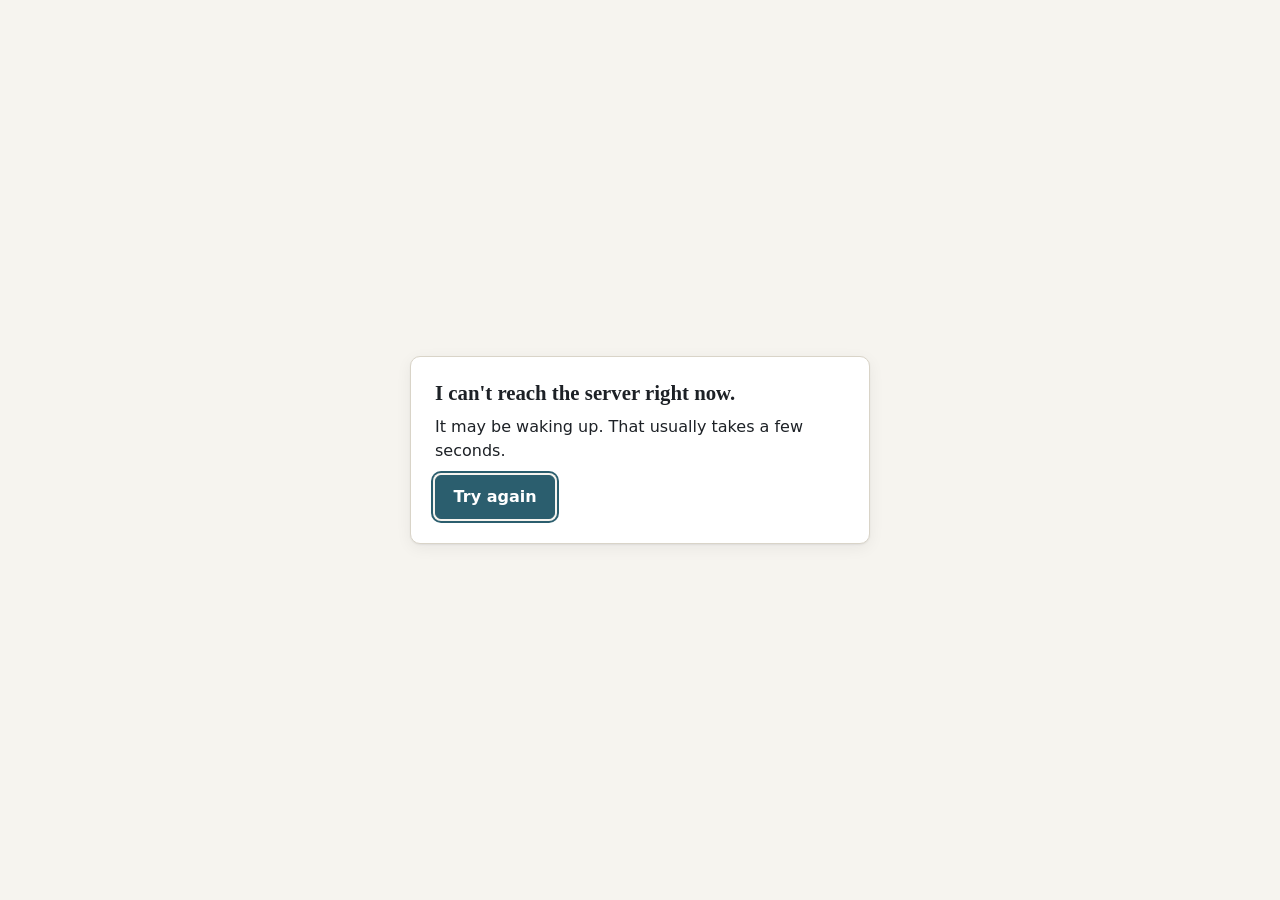
==== public/index.html @ 55a9aaba "Answer course-info questions from a private Canvas index Syllabus policies, AI use, O'Reilly access," ====
<!doctype html>
<html lang="en">
<head>
  <meta charset="utf-8">
  <meta name="viewport" content="width=device-width, initial-scale=1, viewport-fit=cover">
  <title>Faculty Twin</title>
  <meta name="description" content="An AI version of Prof. Collier that teaches from his own slides.">
  <meta name="color-scheme" content="light dark">
  <link rel="stylesheet" href="styles.css">
  <script type="module" src="app.js"></script>
</head>
<body>
  <a class="skip-link" href="#main">Skip to content</a>

  <!-- Boot: shown until the first API call settles -->
  <main id="screen-boot" class="screen screen-center" aria-live="polite">
    <p class="muted">Loading...</p>
  </main>

  <!-- Unreachable at boot -->
  <main id="screen-offline" class="screen screen-center" hidden>
    <div class="card narrow">
      <h1 class="title-sm">I can't reach the server right now.</h1>
      <p>It may be waking up. That usually takes a few seconds.</p>
      <button type="button" class="btn btn-primary" data-action="boot-retry">Try again</button>
    </div>
  </main>

  <!-- Passcode -->
  <main id="screen-login" class="screen screen-center" hidden>
    <form id="login-form" class="card narrow" novalidate>
      <p class="eyebrow">Faculty Twin</p>
      <h1 class="title">Ask me about the course</h1>
      <p class="lede">An AI version of Prof. Collier that teaches from his own slides</p>
      <p id="login-note" class="note" hidden></p>
      <label for="passcode" class="field-label">Enter the course passcode</label>
      <p class="hint" id="passcode-hint">This is for students in my courses. Use the passcode I shared in class.</p>
      <div class="row">
        <input id="passcode" name="passcode" type="password" autocomplete="current-password"
               aria-describedby="passcode-hint login-error" required>
        <button type="submit" class="btn btn-primary">Enter</button>
      </div>
      <p id="login-error" class="error-text" role="alert"></p>
    </form>
  </main>

  <!-- Main app -->
  <div id="screen-app" class="screen app" data-view="idle" hidden>

    <!-- Idle -->
    <main id="main" class="idle" tabindex="-1">
      <div class="idle-inner">
        <p class="eyebrow">Faculty Twin</p>
        <h1 class="title">Ask me about the course</h1>
        <p class="lede">An AI version of Prof. Collier that teaches from his own slides</p>

        <fieldset class="course-filter" id="idle-course">
          <legend class="visually-hidden">Which course</legend>
          <label><input type="radio" name="course" value="" checked><span>All courses</span></label>
          <label><input type="radio" name="course" value="70445"><span>70-445<span class="cf-title"> AI for Business Leaders</span></span></label>
          <label><input type="radio" name="course" value="45884"><span>45-884<span class="cf-title"> AI Methods</span></span></label>
        </fieldset>

        <form id="idle-form" class="ask-form" novalidate>
          <label for="idle-q" class="visually-hidden">Your question</label>
          <textarea id="idle-q" rows="2" maxlength="300" placeholder="Ask about anything we covered in class"
                    aria-describedby="idle-count idle-privacy"></textarea>
          <div class="ask-row">
            <span id="idle-count" class="count" aria-live="polite">0 / 300</span>
            <button type="submit" class="btn btn-primary">Ask</button>
          </div>
        </form>
        <p class="hint" id="idle-privacy">Please leave out names, yours or anyone else's. I keep questions, without names, to improve the twin.</p>

        <div class="chips-block">
          <p class="chips-label" id="idle-chips-label">Or start with one of these</p>
          <ul class="chips" id="idle-chips" aria-labelledby="idle-chips-label"></ul>
        </div>

        <p class="ai-label" id="idle-voice-label">
          <svg aria-hidden="true" viewBox="0 0 24 24" width="16" height="16"><path fill="currentColor" d="M12 15a3 3 0 0 0 3-3V6a3 3 0 1 0-6 0v6a3 3 0 0 0 3 3Zm5-3a5 5 0 0 1-10 0H5a7 7 0 0 0 6 6.93V21h2v-2.07A7 7 0 0 0 19 12h-2Z"/></svg>
          <!-- Filled in from /api/voice so it names the voice that actually speaks (clone, stock, or none). -->
          <span id="idle-voice-text">The voice is AI-generated. It only explains what is on my slides and what I said in class.</span>
        </p>
      </div>
    </main>

    <!-- Presenting: stage -->
    <main class="stage" id="stage" tabindex="-1" hidden>
      <div class="stage-inner">
        <h1 class="visually-hidden">Walkthrough of your answer</h1>

        <!-- Messages that replace the slide area (loading, errors, not covered) -->
        <div id="stage-message" class="stage-message" hidden>
          <div class="stage-message-body">
            <div id="stage-spinner" class="spinner" aria-hidden="true" hidden></div>
            <p id="stage-message-label" class="eyebrow stage-label" hidden></p>
            <h2 id="stage-message-title" class="title-sm"></h2>
            <p id="stage-message-text"></p>
            <div id="stage-message-actions" class="stage-actions"></div>
            <ul id="stage-message-chips" class="chips"></ul>
          </div>
        </div>

        <div id="player" class="player" hidden>
          <div class="media" id="media">
          <figure class="slide-frame">
            <img id="slide-img" alt="">
            <video id="clip-video" playsinline controls preload="none" hidden></video>
            <figcaption class="visually-hidden" id="slide-alt"></figcaption>
          </figure>
          <div id="code-panel" class="code-panel" hidden>
            <div class="code-head"><span>Code from class</span><span id="code-marked" class="muted small"></span></div>
            <pre class="code" tabindex="0" aria-label="Code for this slide"><code id="code-body"></code></pre>
          </div>
          </div>

          <div class="clip-row">
            <button type="button" id="clip-btn" class="btn btn-ghost" hidden>
              <svg aria-hidden="true" viewBox="0 0 24 24" width="18" height="18"><path fill="currentColor" d="M4 5h11a2 2 0 0 1 2 2v2.5l4-2.5v10l-4-2.5V17a2 2 0 0 1-2 2H4a2 2 0 0 1-2-2V7a2 2 0 0 1 2-2Z"/></svg>
              Watch me explain this in class
            </button>
            <button type="button" id="clip-back" class="btn btn-ghost" hidden>Back to the slide</button>
            <span id="clip-note" class="muted small" hidden></span>
          </div>

          <p id="caption" class="caption" aria-live="polite"></p>

          <div class="controls" role="group" aria-label="Playback">
            <button type="button" id="btn-prev" class="icon-btn" aria-label="Previous slide">
              <svg aria-hidden="true" viewBox="0 0 24 24"><path fill="currentColor" d="M6 6h2v12H6zM9.5 12 18 18V6z"/></svg>
            </button>
            <button type="button" id="btn-play" class="icon-btn icon-btn-primary" aria-label="Pause">
              <svg aria-hidden="true" viewBox="0 0 24 24" class="i-pause"><path fill="currentColor" d="M7 5h4v14H7zM13 5h4v14h-4z"/></svg>
              <svg aria-hidden="true" viewBox="0 0 24 24" class="i-play"><path fill="currentColor" d="M8 5v14l11-7z"/></svg>
            </button>
            <button type="button" id="btn-next" class="icon-btn" aria-label="Next slide">
              <svg aria-hidden="true" viewBox="0 0 24 24"><path fill="currentColor" d="M16 6h2v12h-2zM6 18l8.5-6L6 6z"/></svg>
            </button>
            <ol id="dots" class="dots" aria-label="Slides in this answer"></ol>
            <button type="button" id="btn-mute" class="icon-btn" aria-label="Mute" aria-pressed="false">
              <svg aria-hidden="true" viewBox="0 0 24 24" class="i-sound"><path fill="currentColor" d="M3 9v6h4l5 5V4L7 9H3Zm13.5 3A4.5 4.5 0 0 0 14 8v8a4.5 4.5 0 0 0 2.5-4Zm-2.5-9v2.06a7 7 0 0 1 0 13.88V21a9 9 0 0 0 0-18Z"/></svg>
              <svg aria-hidden="true" viewBox="0 0 24 24" class="i-muted"><path fill="currentColor" d="M3 9v6h4l5 5V4L7 9H3Zm18.7 0-1.4-1.4L18 9.9l-2.3-2.3-1.4 1.4 2.3 2.3-2.3 2.3 1.4 1.4 2.3-2.3 2.3 2.3 1.4-1.4-2.3-2.3Z"/></svg>
            </button>
          </div>
          <p id="audio-note" class="audio-note" hidden>
            Audio is off for this answer (the voice service is unavailable or hit today's limit). The captions still have everything I would say.
          </p>


          <section class="source-card" aria-labelledby="source-card-h">
            <h2 id="source-card-h" class="card-h">Where this is in the course</h2>
            <div class="source-card-body">
              <img id="source-thumb" class="thumb" alt="">
              <dl class="source-meta">
                <div><dt>Course</dt><dd id="src-course"></dd></div>
                <div><dt>Session</dt><dd id="src-session"></dd></div>
                <div><dt>Date</dt><dd id="src-date"></dd></div>
                <div><dt>Slide</dt><dd id="src-slide"></dd></div>
              </dl>
            </div>
          </section>
        </div>
      </div>
    </main>

    <!-- Presenting: chat dock -->
    <aside class="dock" id="dock" aria-label="Questions" hidden>
      <div class="dock-head">
        <label for="dock-course" class="visually-hidden">Course</label>
        <select id="dock-course">
          <option value="">All courses</option>
          <option value="70445">70-445 AI for Business Leaders</option>
          <option value="45884">45-884 AI Methods</option>
        </select>
        <button type="button" id="dock-toggle" class="btn btn-ghost dock-toggle" aria-expanded="false" aria-controls="dock-log">Sources</button>
      </div>
      <div class="dock-log" id="dock-log" tabindex="-1">
        <ol class="log" id="log" aria-live="polite"></ol>
      </div>
      <div class="followups" id="followups" hidden>
        <p class="chips-label" id="followups-label">Keep going</p>
        <ul class="chips" id="followup-chips" aria-labelledby="followups-label"></ul>
      </div>
      <form id="dock-form" class="dock-form" novalidate>
        <label for="dock-q" class="visually-hidden">Ask another question</label>
        <input id="dock-q" type="text" maxlength="300" placeholder="Ask another question" autocomplete="off"
               aria-describedby="dock-privacy">
        <button type="submit" class="btn btn-primary">Ask</button>
        <span id="dock-privacy" class="visually-hidden">Please leave out names, yours or anyone else's.</span>
      </form>
      <p class="ai-label ai-label-dock" id="voice-label" aria-live="polite">AI voice.</p>
    </aside>
  </div>

  <dialog id="slide-dialog" class="slide-dialog" aria-labelledby="slide-dialog-h">
    <form method="dialog" class="dialog-head">
      <h2 id="slide-dialog-h" class="title-sm"></h2>
      <button class="icon-btn" aria-label="Close">
        <svg aria-hidden="true" viewBox="0 0 24 24"><path fill="currentColor" d="M18.3 5.7 12 12l6.3 6.3-1.4 1.4L10.6 13.4 4.3 19.7l-1.4-1.4L9.2 12 2.9 5.7l1.4-1.4 6.3 6.3 6.3-6.3z"/></svg>
      </button>
    </form>
    <img id="slide-dialog-img" alt="">
  </dialog>
  <dialog id="contact-dialog" class="slide-dialog contact-dialog" aria-labelledby="contact-dialog-h">
    <form method="dialog" class="dialog-head">
      <h2 id="contact-dialog-h" class="title-sm"></h2>
      <button class="icon-btn" aria-label="Close">
        <svg aria-hidden="true" viewBox="0 0 24 24"><path fill="currentColor" d="M18.3 5.7 12 12l6.3 6.3-1.4 1.4L10.6 13.4 4.3 19.7l-1.4-1.4L9.2 12 2.9 5.7l1.4-1.4 6.3 6.3 6.3-6.3z"/></svg>
      </button>
    </form>
    <div id="contact-dialog-body" class="contact-body"></div>
  </dialog>
</body>
</html>
---- public/styles.css ----
/* Faculty Twin: shared styles for the student page and the settings page.
   Colors are tokens on :root with a dark-mode override. No framework. */

:root {
  --bg: #f6f4ef;
  --surface: #ffffff;
  --surface-2: #eeebe3;
  --ink: #1d2126;
  --ink-2: #464c55;
  --ink-3: #5f656e;
  --line: #d9d4c8;
  --line-strong: #b9b2a3;
  --accent: #2b5e6e;
  --accent-hover: #234e5c;
  --accent-ink: #ffffff;
  --accent-soft: #e0ebee;
  --mark: #fdf1bf;
  --mark-edge: #c9a227;
  --danger: #9a2f2f;
  --danger-soft: #f7e4e1;
  --ok: #2f6b3e;
  --ok-soft: #e1f0e4;
  --warn: #85620f;
  --warn-soft: #f8eed2;
  --slide-bg: #ffffff;
  --code-bg: #f9f8f4;
  --shadow: 0 1px 2px rgba(20, 24, 28, .06), 0 4px 16px rgba(20, 24, 28, .06);
  --focus: 0 0 0 2px var(--bg), 0 0 0 4px var(--accent);

  --font-serif: "Iowan Old Style", "Palatino Linotype", Palatino, "Book Antiqua", Georgia, serif;
  --font-sans: system-ui, -apple-system, "Segoe UI", Roboto, "Helvetica Neue", Arial, sans-serif;
  --font-mono: ui-monospace, "SF Mono", Menlo, Consolas, "Liberation Mono", monospace;

  --radius: 10px;
  --radius-sm: 6px;
  --tap: 44px;
  --gutter: 16px;
  color-scheme: light;
}

@media (prefers-color-scheme: dark) {
  :root:not([data-theme="light"]) {
    --bg: #14171b;
    --surface: #1c2025;
    --surface-2: #252a31;
    --ink: #e9e7e2;
    --ink-2: #bdc1c7;
    --ink-3: #a0a6ae;
    --line: #333a42;
    --line-strong: #4a525c;
    --accent: #84b8c8;
    --accent-hover: #9ccbd9;
    --accent-ink: #0d1316;
    --accent-soft: #213840;
    --mark: #3f3818;
    --mark-edge: #d2ad3a;
    --danger: #f0a39a;
    --danger-soft: #3a2220;
    --ok: #9fd3a9;
    --ok-soft: #1f3324;
    --warn: #e8c56b;
    --warn-soft: #3a3120;
    --slide-bg: #f4f2ee;
    --code-bg: #171a1f;
    --shadow: 0 1px 2px rgba(0, 0, 0, .3), 0 4px 16px rgba(0, 0, 0, .25);
    color-scheme: dark;
  }
}
:root[data-theme="dark"] {
  --bg: #14171b; --surface: #1c2025; --surface-2: #252a31; --ink: #e9e7e2; --ink-2: #bdc1c7; --ink-3: #a0a6ae;
  --line: #333a42; --line-strong: #4a525c; --accent: #84b8c8; --accent-hover: #9ccbd9; --accent-ink: #0d1316;
  --accent-soft: #213840; --mark: #3f3818; --mark-edge: #d2ad3a; --danger: #f0a39a; --danger-soft: #3a2220;
  --ok: #9fd3a9; --ok-soft: #1f3324; --warn: #e8c56b; --warn-soft: #3a3120; --slide-bg: #f4f2ee; --code-bg: #171a1f;
  color-scheme: dark;
}

/* ---------- base ---------- */
*, *::before, *::after { box-sizing: border-box; }
html { -webkit-text-size-adjust: 100%; }
body {
  margin: 0;
  background: var(--bg);
  color: var(--ink);
  font: 16px/1.5 var(--font-sans);
  min-height: 100vh;
  min-height: 100dvh;
}
[hidden] { display: none !important; }
img, video { max-width: 100%; display: block; }
h1, h2, h3 { font-family: var(--font-serif); font-weight: 600; line-height: 1.2; margin: 0 0 .4em; text-wrap: balance; }
p { margin: 0 0 .75em; }
a { color: var(--accent); }
button, input, select, textarea { font: inherit; color: inherit; }
:focus-visible { outline: 2px solid var(--accent); outline-offset: 2px; }

.visually-hidden {
  position: absolute !important; width: 1px; height: 1px; padding: 0; margin: -1px;
  overflow: hidden; clip: rect(0 0 0 0); white-space: nowrap; border: 0;
}
.skip-link { position: absolute; left: -9999px; top: 8px; background: var(--surface); padding: 8px 12px; z-index: 50; border-radius: var(--radius-sm); }
.skip-link:focus { left: 8px; }
.muted { color: var(--ink-3); }
.small { font-size: .875rem; }
.eyebrow { font-size: .8rem; letter-spacing: .08em; text-transform: uppercase; color: var(--ink-3); margin-bottom: .5rem; }
.title { font-size: clamp(1.8rem, 4vw, 2.5rem); }
.title-sm { font-size: 1.3rem; }
.lede { font-size: 1.1rem; color: var(--ink-2); }
.hint { color: var(--ink-3); font-size: .9rem; margin: .1rem 0 .5rem; }
.note { background: var(--warn-soft); color: var(--ink); border-left: 3px solid var(--warn); padding: .5rem .75rem; border-radius: var(--radius-sm); }
.error-text { color: var(--danger); min-height: 1.5em; margin: .5rem 0 0; font-size: .95rem; }
.field-label { display: block; font-weight: 600; margin-top: .75rem; }

/* ---------- controls ---------- */
.btn {
  display: inline-flex; align-items: center; justify-content: center; gap: .45rem;
  min-height: var(--tap); padding: 0 1.1rem; border-radius: var(--radius-sm);
  border: 1px solid var(--line-strong); background: var(--surface); color: var(--ink);
  cursor: pointer; font-weight: 600; white-space: nowrap; text-decoration: none;
}
.btn:hover { background: var(--surface-2); }
.btn:focus-visible { outline: none; box-shadow: var(--focus); }
.btn-primary { background: var(--accent); border-color: var(--accent); color: var(--accent-ink); }
.btn-primary:hover { background: var(--accent-hover); border-color: var(--accent-hover); }
.btn-ghost { background: transparent; border-color: transparent; color: var(--accent); padding: 0 .75rem; }
.btn-ghost:hover { background: var(--accent-soft); }
.btn-small { min-height: var(--tap); padding: 0 .75rem; font-size: .9rem; }
.btn[disabled], .icon-btn[disabled] { opacity: .45; cursor: not-allowed; }

input[type="text"], input[type="password"], input[type="search"], input[type="number"], input[type="date"], textarea, select {
  min-height: var(--tap); padding: .5rem .75rem; border-radius: var(--radius-sm);
  border: 1px solid var(--line-strong); background: var(--surface); width: 100%;
}
textarea { resize: vertical; line-height: 1.45; }
/* Safari ignores min-height on a native select (it drew the dock's course picker 23 px tall),
   so draw our own: no native chrome, a chevron, and room for it on the right. */
select {
  -webkit-appearance: none; appearance: none; padding-right: 2.25rem; cursor: pointer;
  background-image: url("data:image/svg+xml,%3Csvg xmlns='http://www.w3.org/2000/svg' width='12' height='8' viewBox='0 0 12 8'%3E%3Cpath d='M1 1.5l5 5 5-5' fill='none' stroke='%23888' stroke-width='1.6' stroke-linecap='round' stroke-linejoin='round'/%3E%3C/svg%3E");
  background-repeat: no-repeat; background-position: right .8rem center; background-size: 12px 8px;
}
input:focus-visible, textarea:focus-visible, select:focus-visible { outline: none; border-color: var(--accent); box-shadow: var(--focus); }

.row { display: flex; gap: .5rem; align-items: stretch; }
.row > input { flex: 1; min-width: 0; }

.icon-btn {
  width: var(--tap); height: var(--tap); flex: none; display: inline-grid; place-items: center;
  border-radius: 50%; border: 1px solid var(--line); background: var(--surface); color: var(--ink); cursor: pointer; padding: 0;
}
.icon-btn svg { width: 22px; height: 22px; }
.icon-btn:hover { background: var(--surface-2); }
.icon-btn:focus-visible { outline: none; box-shadow: var(--focus); }
.icon-btn-primary { background: var(--accent); border-color: var(--accent); color: var(--accent-ink); width: 52px; height: 52px; }
.icon-btn-primary:hover { background: var(--accent-hover); }

.card { background: var(--surface); border: 1px solid var(--line); border-radius: var(--radius); padding: 1.5rem; box-shadow: var(--shadow); }
.narrow { width: min(460px, 100%); }

/* ---------- screens ---------- */
.screen-center { min-height: 100vh; min-height: 100dvh; display: grid; place-items: center; padding: var(--gutter); }

/* chips */
.chips { list-style: none; margin: 0; padding: 0; display: flex; flex-wrap: wrap; gap: .5rem; }
.chip {
  min-height: var(--tap); padding: .45rem .9rem; border-radius: 999px; border: 1px solid var(--line-strong);
  background: var(--surface); color: var(--ink); cursor: pointer; text-align: left; line-height: 1.3; font-size: .95rem;
}
.chip:hover { border-color: var(--accent); background: var(--accent-soft); }
.chip:focus-visible { outline: none; box-shadow: var(--focus); }
.chip .chip-course { color: var(--ink-3); font-size: .8rem; margin-left: .35rem; white-space: nowrap; }
.chips-label { font-size: .85rem; color: var(--ink-3); margin: 0 0 .5rem; }

/* ---------- app shell ---------- */
.app { min-height: 100vh; min-height: 100dvh; }
.app[data-view="idle"] .stage, .app[data-view="idle"] .dock { display: none; }
.app[data-view="presenting"] .idle { display: none; }

/* idle */
.idle { min-height: 100vh; min-height: 100dvh; display: grid; place-items: center; padding: 2rem var(--gutter); outline: none; }
.idle-inner { width: min(720px, 100%); text-align: center; }
.idle-inner .lede { margin-bottom: 1.5rem; }
.course-filter { border: 0; padding: 0; margin: 0 0 1rem; display: flex; flex-wrap: wrap; justify-content: center; gap: .4rem; }
.course-filter label { position: relative; }
.course-filter input { position: absolute; opacity: 0; inset: 0; margin: 0; cursor: pointer; }
.course-filter label > span {
  display: inline-flex; align-items: center; gap: .3em; min-height: var(--tap); padding: 0 1rem; border-radius: 999px;
  border: 1px solid var(--line-strong); background: var(--surface); font-size: .92rem; cursor: pointer;
}
.course-filter input:checked + span { background: var(--accent); border-color: var(--accent); color: var(--accent-ink); }
.course-filter input:focus-visible + span { box-shadow: var(--focus); }
.ask-form {
  view-transition-name: ask-box;
  background: var(--surface); border: 1px solid var(--line-strong); border-radius: var(--radius); padding: .5rem; box-shadow: var(--shadow);
  text-align: left;
}
.ask-form:focus-within { border-color: var(--accent); box-shadow: var(--focus); }
.ask-form textarea { border: 0; box-shadow: none !important; font-size: 1.1rem; min-height: 3.2rem; background: transparent; }
.ask-row { display: flex; align-items: center; justify-content: space-between; gap: .5rem; padding: 0 .25rem .1rem .5rem; }
.count { font-size: .8rem; color: var(--ink-3); }
.chips-block { margin-top: 1.5rem; }
.chips-block .chips { justify-content: center; }
.ai-label { display: inline-flex; gap: .4rem; align-items: flex-start; margin-top: 2rem; font-size: .85rem; color: var(--ink-3); text-align: left; max-width: 34rem; }
.ai-label svg { flex: none; margin-top: .15rem; }

/* presenting: chat docks right, about 30% */
.app[data-view="presenting"] {
  display: grid;
  grid-template-columns: minmax(0, 1fr) clamp(300px, 30%, 440px);
  height: 100vh; height: 100dvh;
}
.stage { overflow-y: auto; min-width: 0; }
.stage-inner { max-width: 1180px; margin: 0 auto; padding: 1.25rem clamp(1rem, 2.5vw, 2rem) 2rem; }

.stage-message { min-height: 60vh; display: grid; place-items: center; text-align: center; }
.stage-message-body { max-width: 34rem; }
.stage-actions { display: flex; gap: .5rem; justify-content: center; flex-wrap: wrap; margin: .5rem 0 1rem; }
.stage-message .chips { justify-content: center; }
.spinner {
  width: 36px; height: 36px; margin: 0 auto 1rem; border-radius: 50%;
  border: 3px solid var(--line); border-top-color: var(--accent); animation: spin 1s linear infinite;
}
@keyframes spin { to { transform: rotate(360deg); } }

.media { display: grid; gap: 1rem; }
.media.has-code .slide-frame { width: min(100%, calc(44vh * 16 / 9)); justify-self: center; }
.slide-frame {
  margin: 0; background: var(--slide-bg); border: 1px solid var(--line); border-radius: var(--radius);
  overflow: hidden; aspect-ratio: 16 / 9; display: grid; place-items: center; box-shadow: var(--shadow);
}
.slide-frame img, .slide-frame video { width: 100%; height: 100%; object-fit: contain; }
.slide-frame video { background: #000; }
/* While the next slide loads, show the empty frame rather than the previous slide under the new caption. */
.slide-frame img.is-loading { visibility: hidden; }
.media:not(.has-code) .slide-frame { width: min(100%, calc(64vh * 16 / 9)); justify-self: center; }

.code-panel { background: var(--code-bg); border: 1px solid var(--line); border-radius: var(--radius); min-width: 0; overflow: hidden; }
.code-head { display: flex; justify-content: space-between; gap: .5rem; padding: .5rem .75rem; border-bottom: 1px solid var(--line); font-size: .85rem; font-weight: 600; }
.code { margin: 0; padding: .5rem 0; overflow: auto; max-height: 32vh; font: .82rem/1.55 var(--font-mono); tab-size: 4; }
.code:focus-visible { outline: 2px solid var(--accent); outline-offset: -2px; }
.code code { display: block; min-width: max-content; }
.code .ln { display: block; padding: 0 .9rem 0 0; white-space: pre; border-left: 3px solid transparent; }
.code .ln::before { content: attr(data-n); display: inline-block; width: 2.6em; padding-right: .8em; text-align: right; color: var(--ink-3); user-select: none; }
.code .ln.marked { background: var(--mark); border-left-color: var(--mark-edge); }

.clip-row { display: flex; align-items: center; flex-wrap: wrap; gap: .5rem; margin-top: .5rem; min-height: 0; }
.clip-row:has(> :not([hidden])) { min-height: var(--tap); }

.caption {
  margin: .75rem 0 0; padding: .75rem 1rem; background: var(--surface); border: 1px solid var(--line);
  border-left: 4px solid var(--accent); border-radius: var(--radius-sm);
  font-size: 1.08rem; line-height: 1.5; min-height: 3.5em;
}

.controls { display: flex; align-items: center; gap: .5rem; margin-top: .75rem; flex-wrap: wrap; }
.icon-btn .i-play, .icon-btn .i-muted { display: none; }
.player.is-paused #btn-play .i-pause { display: none; }
.player.is-paused #btn-play .i-play { display: block; }
#btn-mute[aria-pressed="true"] .i-sound { display: none; }
#btn-mute[aria-pressed="true"] .i-muted { display: block; }
.dots { list-style: none; margin: 0; padding: 0; display: flex; flex: 1; flex-wrap: wrap; justify-content: center; min-width: 0; }
.dots button {
  width: var(--tap); height: var(--tap); border: 0; background: transparent; cursor: pointer; display: grid; place-items: center; padding: 0; border-radius: 50%;
}
.dots button::before { content: ""; width: 10px; height: 10px; border-radius: 50%; background: var(--line-strong); transition: transform .15s, background .15s; }
.dots button.done::before { background: color-mix(in srgb, var(--accent) 55%, var(--line-strong)); }
.dots button[aria-current="step"]::before { background: var(--accent); transform: scale(1.4); }
.dots button:focus-visible { outline: none; box-shadow: var(--focus); }
.audio-note { margin: .5rem 0 0; font-size: .85rem; color: var(--ink-2); background: var(--warn-soft); padding: .4rem .7rem; border-radius: var(--radius-sm); }

.source-card { margin-top: 1rem; border: 1px solid var(--line); border-radius: var(--radius); background: var(--surface); padding: .9rem 1rem; }
.card-h { font-size: .8rem; font-family: var(--font-sans); letter-spacing: .06em; text-transform: uppercase; color: var(--ink-3); margin-bottom: .6rem; }
.source-card-body { display: flex; gap: 1rem; align-items: flex-start; }
.thumb { width: 128px; aspect-ratio: 16 / 9; object-fit: contain; background: var(--slide-bg); border: 1px solid var(--line); border-radius: 4px; flex: none; }
.source-meta { margin: 0; display: grid; grid-template-columns: repeat(auto-fit, minmax(150px, 1fr)); gap: .4rem 1.25rem; flex: 1; min-width: 0; }
.source-meta dt { font-size: .75rem; color: var(--ink-3); text-transform: uppercase; letter-spacing: .05em; }
.source-meta dd { margin: 0; font-weight: 500; }

/* dock */
.dock { border-left: 1px solid var(--line); background: var(--surface); display: flex; flex-direction: column; min-height: 0; view-transition-name: dock; }
.dock-head { display: flex; gap: .5rem; padding: .75rem; border-bottom: 1px solid var(--line); align-items: center; }
.dock-head select { flex: 1; }
.dock-toggle { display: none; }
.dock-log { flex: 1; overflow-y: auto; padding: .75rem; outline: none; }
.log { list-style: none; margin: 0; padding: 0; display: flex; flex-direction: column; gap: .75rem; }
.msg { max-width: 100%; }
.msg-user { align-self: flex-end; background: var(--accent-soft); padding: .55rem .8rem; border-radius: 12px 12px 2px 12px; max-width: 90%; }
.msg-twin { color: var(--ink); }
.msg-twin p { margin: 0 0 .5rem; }
.msg-error { color: var(--ink-2); font-size: .95rem; }
.sources-h { font: 600 .8rem var(--font-sans); letter-spacing: .05em; text-transform: uppercase; color: var(--ink-3); margin: .75rem 0 .4rem; }
.sources { list-style: none; margin: 0; padding: 0; display: flex; flex-direction: column; gap: .35rem; }
.source-btn {
  width: 100%; display: flex; gap: .6rem; align-items: center; text-align: left; padding: .35rem; min-height: var(--tap);
  border: 1px solid var(--line); border-radius: var(--radius-sm); background: var(--surface); cursor: pointer; font-size: .88rem;
}
.source-btn:hover { border-color: var(--accent); }
.source-btn:focus-visible { outline: none; box-shadow: var(--focus); }
.source-btn[aria-current="true"] { border-color: var(--accent); background: var(--accent-soft); }
.source-btn img { width: 64px; aspect-ratio: 16 / 9; object-fit: contain; background: var(--slide-bg); border-radius: 3px; flex: none; border: 1px solid var(--line); }
.source-btn .src-l1 { font-weight: 600; display: block; }
.source-btn .src-l2 { color: var(--ink-3); display: block; }
.followups { padding: .5rem .75rem; border-top: 1px solid var(--line); }
.followups .chip { font-size: .9rem; }
.dock-form { display: flex; gap: .5rem; padding: .75rem; border-top: 1px solid var(--line); view-transition-name: ask-box; }
.dock-form input { flex: 1; min-width: 0; }
.ai-label-dock { margin: 0; padding: 0 .75rem .6rem; font-size: .75rem; }

.slide-dialog { border: 1px solid var(--line); border-radius: var(--radius); background: var(--surface); color: var(--ink); padding: .75rem; width: min(960px, 94vw); }
.slide-dialog::backdrop { background: rgba(10, 12, 14, .55); }
.dialog-head { display: flex; justify-content: space-between; align-items: center; gap: .5rem; margin-bottom: .5rem; }
.slide-dialog img { width: 100%; background: var(--slide-bg); border-radius: var(--radius-sm); }
.contact-dialog { width: min(420px, 92vw); }
.contact-body p { margin: .25rem 0; overflow-wrap: anywhere; }
.contact-name { font-weight: 600; }
.contact-note { color: var(--ink-2, inherit); font-size: .9rem; margin-top: .75rem !important; }
#stage-message-text { white-space: pre-line; }

/* ---------- phone ---------- */
@media (max-width: 760px) {
  .app[data-view="presenting"] { display: block; height: auto; }
  .stage { overflow: visible; }
  /* --dock-h is measured in app.js, so the bottom bar never covers the end of the stage */
  .stage-inner { padding: .75rem .75rem calc(var(--dock-h, 8.5rem) + 1rem); }
  .media:not(.has-code) .slide-frame, .media.has-code .slide-frame { width: 100%; }
  .code { max-height: 28vh; font-size: .78rem; }
  .caption { font-size: 1rem; }
  /* spec: on a phone the source card sits directly under the slide, above the caption */
  .player { display: flex; flex-direction: column; }
  .player > .media { order: 0; }
  .player > .clip-row { order: 1; }
  .player > .source-card { order: 2; margin-top: .75rem; }
  .player > .caption { order: 3; }
  .player > .controls { order: 4; }
  .player > .audio-note { order: 5; }
  .source-card { padding: .7rem .8rem; }
  .card-h { margin-bottom: .45rem; }
  .source-card-body { gap: .75rem; }
  .source-card-body { flex-direction: row; }
  .thumb { width: 88px; }
  /* compact: the values read on their own, so the labels are kept for screen readers only */
  .source-meta { grid-template-columns: auto 1fr; gap: .15rem .9rem; font-size: .92rem; line-height: 1.35; }
  .source-meta > div:nth-child(-n+2) { grid-column: 1 / -1; }
  .source-meta dt { position: absolute; width: 1px; height: 1px; overflow: hidden; clip: rect(0 0 0 0); white-space: nowrap; }
  .source-meta > div:nth-child(1) dd { font-weight: 600; }
  /* prev, play, next, mute on one row; the progress dots get their own row */
  .controls { gap: .5rem; }
  .controls #btn-mute { margin-left: auto; }
  .dots { order: 10; flex-basis: 100%; }
  .course-filter .cf-title { display: none; }

  .dock {
    position: fixed; left: 0; right: 0; bottom: 0; z-index: 20; border-left: 0; border-top: 1px solid var(--line);
    box-shadow: 0 -4px 18px rgba(0, 0, 0, .12); max-height: 80dvh; padding-bottom: env(safe-area-inset-bottom);
  }
  .dock-head { padding: .5rem .75rem; }
  .dock-toggle { display: inline-flex; }
  .dock-log { display: none; }
  .dock.expanded .dock-log { display: block; max-height: 55dvh; }
  .followups { max-height: 30dvh; overflow-y: auto; }
  .dock-form { padding: .5rem .75rem; }
  .ai-label-dock { display: none; }
  .stage-message { min-height: 50vh; }
}

@media (prefers-reduced-motion: reduce) {
  *, *::before, *::after { animation-duration: .01ms !important; transition-duration: .01ms !important; }
  ::view-transition-group(*) { animation: none !important; }
}

/* ---------- settings page ---------- */
.admin { max-width: 1040px; margin: 0 auto; padding: 1.5rem var(--gutter) 4rem; }
.admin-head { display: flex; justify-content: space-between; align-items: baseline; gap: 1rem; flex-wrap: wrap; margin-bottom: 1rem; }
.admin-nav { position: sticky; top: 0; z-index: 5; background: var(--bg); border-bottom: 1px solid var(--line); margin: 0 calc(-1 * var(--gutter)) 1rem; padding: 0 var(--gutter); overflow-x: auto; }
.admin-nav ul { list-style: none; margin: 0; padding: 0; display: flex; gap: .25rem; }
.admin-nav a { display: inline-flex; align-items: center; min-height: var(--tap); padding: 0 .8rem; color: var(--ink-2); text-decoration: none; white-space: nowrap; border-bottom: 2px solid transparent; }
.admin-nav a:hover, .admin-nav a[aria-current="true"] { color: var(--accent); border-bottom-color: var(--accent); }
.panel { background: var(--surface); border: 1px solid var(--line); border-radius: var(--radius); padding: 1.25rem; margin-bottom: 1.25rem; scroll-margin-top: 4rem; }
.panel > h2 { font-size: 1.35rem; }
.panel-intro { color: var(--ink-2); margin-bottom: 1rem; }
.grid-2 { display: grid; grid-template-columns: repeat(auto-fit, minmax(260px, 1fr)); gap: 1rem; }
.field { display: flex; flex-direction: column; gap: .3rem; margin-bottom: .9rem; }
.field > label, .field > .label { font-weight: 600; font-size: .92rem; }
.actions { display: flex; gap: .5rem; flex-wrap: wrap; align-items: center; }
.status-line { font-size: .9rem; color: var(--ink-2); min-height: 1.4em; margin: .5rem 0 0; }
.status-line.ok { color: var(--ok); }
.status-line.err { color: var(--danger); }

.kv { display: grid; grid-template-columns: repeat(auto-fill, minmax(180px, 1fr)); gap: .5rem; margin: 0; }
.kv > div { background: var(--surface-2); border-radius: var(--radius-sm); padding: .55rem .75rem; }
.kv dt { font-size: .78rem; color: var(--ink-3); }
.kv dd { margin: 0; font-weight: 600; font-variant-numeric: tabular-nums; }

.pill { display: inline-flex; align-items: center; gap: .3rem; font-size: .78rem; font-weight: 600; padding: .12rem .5rem; border-radius: 999px; background: var(--surface-2); color: var(--ink-2); white-space: nowrap; }
.pill.ok { background: var(--ok-soft); color: var(--ok); }
.pill.warn { background: var(--warn-soft); color: var(--warn); }
.pill.err { background: var(--danger-soft); color: var(--danger); }
.pill.info { background: var(--accent-soft); color: var(--accent); }
.pill.off { background: transparent; border: 1px dashed var(--line-strong); color: var(--ink-3); }

.model-list { border: 1px solid var(--line); border-radius: var(--radius-sm); max-height: 320px; overflow-y: auto; margin: .25rem 0 0; padding: 0; list-style: none; }
.model-list li + li { border-top: 1px solid var(--line); }
.model-opt { width: 100%; text-align: left; background: transparent; border: 0; padding: .55rem .75rem; cursor: pointer; display: grid; gap: .1rem; min-height: var(--tap); }
.model-opt:hover { background: var(--surface-2); }
.model-opt[aria-pressed="true"] { background: var(--accent-soft); box-shadow: inset 3px 0 0 var(--accent); }
.model-opt:focus-visible { outline: 2px solid var(--accent); outline-offset: -2px; }
.model-opt .m-id { font-family: var(--font-mono); font-size: .85rem; }
.model-opt .m-meta { font-size: .8rem; color: var(--ink-3); }
pre.json { background: var(--code-bg); border: 1px solid var(--line); border-radius: var(--radius-sm); padding: .75rem; overflow: auto; max-height: 360px; font: .8rem/1.5 var(--font-mono); margin: .5rem 0 0; white-space: pre-wrap; word-break: break-word; }

.voice-list { list-style: none; margin: 0; padding: 0; display: grid; grid-template-columns: repeat(auto-fill, minmax(240px, 1fr)); gap: .5rem; }
.voice { border: 1px solid var(--line); border-radius: var(--radius-sm); padding: .6rem .75rem; display: flex; align-items: center; gap: .5rem; }
.voice.selected { border-color: var(--accent); background: var(--accent-soft); }
.voice label { flex: 1; display: flex; gap: .5rem; align-items: center; cursor: pointer; min-height: var(--tap); }
.voice input { width: 18px; height: 18px; accent-color: var(--accent); }
.voice .v-name { font-weight: 600; display: block; }
.voice .v-cat { font-size: .78rem; color: var(--ink-3); display: block; }
.voice-group + .voice-group { margin-top: .75rem; }
.voice-group .h-sub { display: flex; align-items: center; gap: .5rem; margin-bottom: .1rem; }
.voice-custom { flex-wrap: wrap; }
.voice-custom input[type="text"] { flex: 1 1 12rem; min-width: 0; }

.table-wrap { overflow-x: auto; border: 1px solid var(--line); border-radius: var(--radius-sm); }
table.data { width: 100%; border-collapse: collapse; font-size: .9rem; }
table.data th, table.data td { padding: .5rem .65rem; text-align: left; vertical-align: top; border-bottom: 1px solid var(--line); }
table.data th { font-size: .78rem; color: var(--ink-3); text-transform: uppercase; letter-spacing: .04em; background: var(--surface-2); position: sticky; top: 0; }
table.data tr:last-child td { border-bottom: 0; }
table.data td.num { font-variant-numeric: tabular-nums; text-align: right; }
table.data tr.is-hidden td { color: var(--ink-3); }
.pills { display: flex; flex-wrap: wrap; gap: .25rem; list-style: none; margin: 0; padding: 0; }
.course-block { margin-top: 1rem; }
.course-block > h3 { font-size: 1.1rem; display: flex; gap: .5rem; align-items: baseline; flex-wrap: wrap; }
.subform { border: 1px dashed var(--line-strong); border-radius: var(--radius-sm); padding: .9rem; margin-top: .75rem; }
.subform legend { font-weight: 600; padding: 0; margin-bottom: .5rem; }
.subform .grid-2 { gap: 0 1rem; }
.grid-2.top { align-items: start; }
input[type="file"] { width: 100%; font-size: .9rem; }
input[type="file"]::file-selector-button {
  min-height: var(--tap); margin-right: .75rem; padding: 0 1rem; border-radius: var(--radius-sm);
  border: 1px solid var(--line-strong); background: var(--surface); color: var(--ink); font: inherit; font-weight: 600; cursor: pointer;
}
input[type="file"]:focus-visible { outline: none; }
input[type="file"]:focus-visible::file-selector-button { box-shadow: var(--focus); }
.table-wrap:focus-visible { outline: none; box-shadow: var(--focus); }

@media (max-width: 760px) {
  .panel { padding: 1rem; }
  .kv { grid-template-columns: repeat(2, minmax(0, 1fr)); }
  /* tables become one card per row on a phone */
  table.data.stack thead { display: none; }
  table.data.stack, table.data.stack tbody, table.data.stack tr, table.data.stack td { display: block; }
  table.data.stack tr { display: grid; grid-template-columns: auto 1fr; gap: .3rem .75rem; padding: .7rem .75rem; border-bottom: 1px solid var(--line); }
  table.data.stack tr:last-child { border-bottom: 0; }
  table.data.stack td { padding: 0; border: 0; text-align: left; }
  table.data.stack td.full { grid-column: 1 / -1; }
  table.data.stack td[data-label]::before { content: attr(data-label) ": "; color: var(--ink-3); font-size: .8rem; }
  table.data.stack td.num { text-align: left; }
}
.progress { width: 100%; height: 8px; border-radius: 4px; background: var(--surface-2); overflow: hidden; margin-top: .35rem; }
.progress > span { display: block; height: 100%; background: var(--accent); width: 0; transition: width .15s; }
.upload-list { list-style: none; margin: .5rem 0 0; padding: 0; display: flex; flex-direction: column; gap: .5rem; }
.upload-item { font-size: .88rem; }
.src-path { font-family: var(--font-mono); font-size: .8rem; word-break: break-all; }
.bare { border: 0; padding: 0; margin: 0; min-width: 0; }
.h-sub { font-size: 1rem; margin-top: 1rem; }
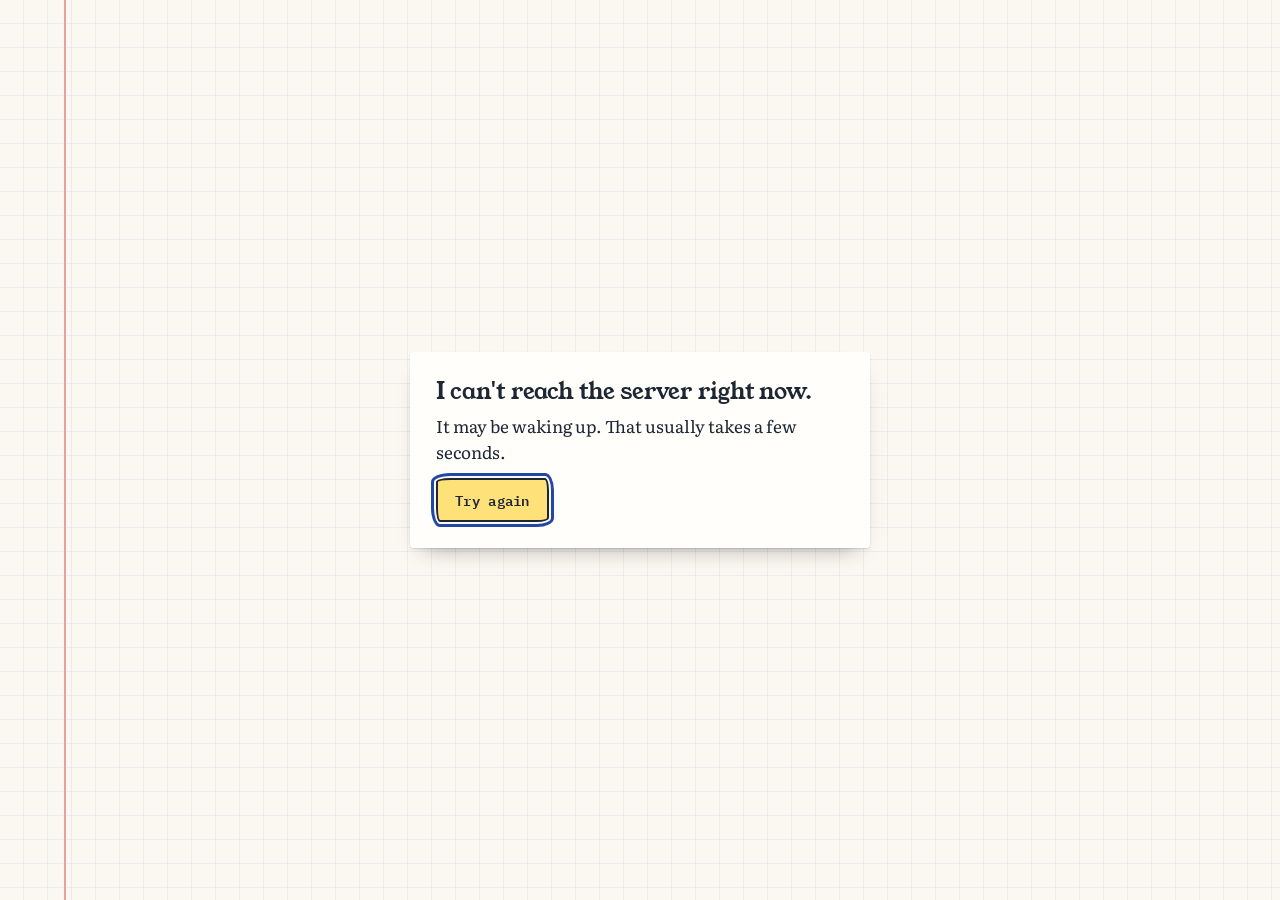
==== commit 259f4718: "Restyle the student page and Settings to the collier.phd notebook look, and receive the hand-off fro" ====
--- a/public/index.html
+++ b/public/index.html
@@ -6,10 +6,110 @@
   <title>Faculty Twin</title>
   <meta name="description" content="An AI version of Prof. Collier that teaches from his own slides.">
   <meta name="color-scheme" content="light dark">
+  <!-- Arriving from collier.phd: public/handoff.css, inlined word for word so the HANDOFF FRAME is the first
+       paint (tests/test_handoff.py keeps the two in step), then the twin's own rule that shows it. -->
+  <style id="handoff-critical">
+/* The hand-off frame ("sticky note to legal pad"), team brief UPDATE 12.
+   Shared by both sides of the hand-off, so keep this file identical in bcollier/ben.collier.phd and
+   bcollier/faculty-twin: the launcher on ben.collier.phd ends on this frame, and the twin paints it
+   first when it opens with ?from=collier.phd. Every number that has to match lives here.
+
+   Markup (both sides):
+     <div class="handoff-frame" aria-hidden="true">
+       <div class="handoff-ink">
+         <svg class="handoff-text" ...>  (or <span class="handoff-text">Opening the course assistant...</span>)
+         <span class="handoff-underline"></span>
+       </div>
+     </div>
+   The text is Kalam 400, 32px on a 32px line, top-left corner at (96px, 96px), so its baseline sits at
+   y = 120.5px. The twin draws it as outlined Kalam glyphs (the same shapes, no font download) so it is
+   there on the first paint. */
+
+:root {
+  --ho-legal: #fff2ad;              /* --legal on collier.phd */
+  --ho-margin: #e7a2a0;             /* --margin: the red margin line */
+  --ho-rule: rgba(64, 120, 168, .28); /* --rule: faint blue ruled lines */
+  --ho-ink: #1d2633;                /* --ink */
+  --ho-pen: #2447a6;                /* --pen: the underline */
+  --ho-hand: "Kalam", "Comic Sans MS", cursive;
+
+  --ho-margin-x: 64px;              /* left edge of the margin line */
+  --ho-margin-w: 2px;
+  --ho-rule-top: 128px;             /* first ruled line */
+  --ho-rule-gap: 32px;              /* then one every 32px */
+  --ho-rule-w: 1px;
+  --ho-text-x: 96px;                /* top-left of the text's line box */
+  --ho-text-y: 96px;
+  --ho-text-size: 32px;
+  --ho-text-line: 32px;
+  --ho-text-w: 415px;               /* advance width of the text at 32px */
+  --ho-underline-y: 40px;           /* below the text top: 136px on the page */
+  --ho-underline-len: 360px;
+  --ho-underline-w: 3px;
+  --ho-scale: 1;                    /* text and underline scale together on narrow screens */
+
+  --ho-ease: cubic-bezier(.2, .8, .2, 1);
+  --ho-launch-ms: 650ms;            /* collier.phd: note lifts and expands into this frame */
+  --ho-reveal-ms: 450ms;            /* twin: this frame slides up and fades */
+  --ho-reduced-ms: 150ms;           /* prefers-reduced-motion: a crossfade on both sides */
+}
+/* Below 608px the 415px line would run off the page: text and underline scale to 58% (240px of text). */
+@media (max-width: 607px) {
+  :root { --ho-scale: .58; }
+}
+
+.handoff-frame {
+  position: fixed; inset: 0; z-index: 2147483000;
+  margin: 0; padding: 0; overflow: hidden; pointer-events: none;
+  color: var(--ho-ink);
+  background-color: var(--ho-legal);
+  background-image:
+    linear-gradient(90deg,
+      transparent var(--ho-margin-x),
+      var(--ho-margin) var(--ho-margin-x),
+      var(--ho-margin) calc(var(--ho-margin-x) + var(--ho-margin-w)),
+      transparent calc(var(--ho-margin-x) + var(--ho-margin-w))),
+    repeating-linear-gradient(180deg,
+      var(--ho-rule) 0, var(--ho-rule) var(--ho-rule-w),
+      transparent var(--ho-rule-w), transparent var(--ho-rule-gap));
+  background-size: 100% 100%, 100% calc(100% - var(--ho-rule-top));
+  background-position: 0 0, 0 var(--ho-rule-top);
+  background-repeat: no-repeat;
+}
+.handoff-ink {
+  position: absolute; left: var(--ho-text-x); top: var(--ho-text-y);
+  width: var(--ho-text-w); height: var(--ho-text-line);
+  transform: scale(var(--ho-scale)); transform-origin: 0 0;
+}
+.handoff-text {
+  display: block; margin: 0; padding: 0;
+  width: var(--ho-text-w); height: var(--ho-text-line); overflow: visible;
+  font: 400 var(--ho-text-size)/var(--ho-text-line) var(--ho-hand);
+  color: var(--ho-ink); fill: currentColor; white-space: nowrap; letter-spacing: 0;
+}
+.handoff-underline {
+  position: absolute; left: 0; top: var(--ho-underline-y);
+  width: var(--ho-underline-len); height: var(--ho-underline-w);
+  border-radius: var(--ho-underline-w);
+  background: var(--ho-pen);
+  transform-origin: 0 50%;
+}
+/* twin only: the frame shows only when public/handoff.js marks <html class="handoff"> */
+.handoff-frame { display: none; }
+html.handoff .handoff-frame { display: block; }
+  </style>
+  <script src="handoff.js"></script>
+  <link rel="preconnect" href="https://fonts.googleapis.com">
+  <link rel="preconnect" href="https://fonts.gstatic.com" crossorigin>
+  <link id="site-fonts" rel="stylesheet" media="print" href="https://fonts.googleapis.com/css2?family=IBM+Plex+Mono:wght@400;500;600&family=Kalam:wght@400;700&family=Literata:ital,opsz,wght@0,7..72,400;0,7..72,600;1,7..72,400&family=Young+Serif&display=swap">
+  <noscript><link rel="stylesheet" href="https://fonts.googleapis.com/css2?family=IBM+Plex+Mono:wght@400;500;600&family=Kalam:wght@400;700&family=Literata:ital,opsz,wght@0,7..72,400;0,7..72,600;1,7..72,400&family=Young+Serif&display=swap"></noscript>
+  <script src="fonts.js"></script>
   <link rel="stylesheet" href="styles.css">
   <script type="module" src="app.js"></script>
 </head>
 <body>
+  <!-- The HANDOFF FRAME: a page of legal pad saying "Opening the course assistant..." (Kalam's glyph outlines). -->
+  <div class="handoff-frame" id="handoff" aria-hidden="true"><div class="handoff-ink"><svg class="handoff-text" viewBox="0 0 415 32" width="415" height="32" focusable="false" aria-hidden="true"><path d="M4.6 17.5Q4.6 19.2 5.4 20.3Q6.2 21.4 7.2 21.4Q8.8 21.4 10.9 19.6Q13 17.7 14.5 14.9Q16 12.1 16 9.7Q16 7.2 15.1 5.7Q14.1 4.1 12.8 4.1Q11.6 4.1 9.6 6.1Q7.7 8.1 6.2 11.3Q4.6 14.5 4.6 17.5ZM7 24Q4.9 24 3.3 21.9Q1.7 19.8 1.7 17.7Q1.7 14.8 2.8 11.7Q3.9 8.7 5.5 6.5Q7.1 4.3 9.1 2.8Q11 1.4 12.7 1.4Q15.4 1.4 17.2 3.9Q18.9 6.3 18.9 9.4Q18.9 12.4 17.2 15.8Q15.6 19.2 12.7 21.6Q9.9 24 7 24ZM31.1 8.1Q32.4 8.1 33.5 9.8Q34.5 11.6 34.5 13.5Q34.5 15.3 33.4 17.2Q32.3 19.1 30.7 20.5Q29.1 22 27.2 23Q25.2 24 23.6 24Q22.9 24 22.4 23.8Q22.2 24.4 21.9 25.8Q21.6 27.2 21.4 28.1Q21.2 29 20.9 30.1Q20.3 32.3 19.8 32.3Q19.4 32.3 18.9 31.6Q18.4 30.9 18.4 30.3Q18.4 29.8 19.4 25.7Q22.5 13.2 22.5 8.9Q22.5 7.9 23.2 7.9Q23.8 7.9 24.6 8.8Q25.4 9.6 25.4 10.7Q25.4 11.2 25.3 11.8Q28.1 8.1 31.1 8.1ZM23.3 21.5Q25 21.5 26.9 20.3Q28.9 19.2 30.3 17.3Q31.7 15.4 31.7 13.5Q31.7 10.8 30.4 10.8Q29.2 10.8 27.1 13Q24.9 15.1 23.7 18.5L22.9 21.5ZM38.5 16.8Q38 18.2 38 19.3Q38 20.4 38.7 21Q39.4 21.6 41 21.6Q42.6 21.6 44.2 21.1Q45.9 20.5 46.1 20.5Q46.9 20.5 46.9 21.2Q46.9 22 45 23Q43 24 41.2 24Q38.7 24 37.1 22.5Q35.5 21.1 35.5 18.8Q35.5 16.5 36.7 14Q38 11.6 39.9 9.9Q41.8 8.2 43.7 8.2Q45.6 8.2 47.1 10Q48.7 11.7 48.7 13.5Q48.7 15.2 46.8 16.2Q45 17.3 42.7 17.3Q40.4 17.3 38.5 16.8ZM43.8 10.7Q42.7 10.7 41.4 11.9Q40.1 13.2 39.2 15Q40.5 15.3 42.1 15.3Q43.7 15.3 45 14.7Q46.2 14.2 46.2 13.3Q46.2 12.5 45.4 11.6Q44.6 10.7 43.8 10.7ZM65.1 12.3Q65.1 14.6 64 17.9Q62.1 24 60.5 24Q59.8 24 59.8 23.1Q59.8 22.4 60.5 20.3Q61.2 18.3 61.8 16.3Q62.4 14.3 62.4 13.3Q62.4 12.3 62.1 11.8Q61.8 11.3 61.5 11.3Q61.2 11.3 60.9 11.5Q60.5 11.7 60.1 12.1Q59.7 12.6 59.4 13Q59 13.4 58.5 14.2Q58 15 57.6 15.6Q57.3 16.2 56.6 17.2Q55.9 18.3 55.6 18.8Q55.2 19.4 54.7 20.3Q54.1 21.2 53.7 21.7Q53.4 22.2 53 22.8Q52.2 24 51.7 24Q51.3 24 50.7 23.3Q50 22.6 50 22Q50 21.9 50.3 21.2Q50.9 19.3 51.6 16.6Q52.4 13.9 52.4 10.4Q52.5 8 53.1 8Q53.8 8 54.5 8.8Q55.2 9.5 55.2 10.4Q55.2 11.3 54.7 13.8Q54.1 16.3 53.4 18.5Q56.5 13.2 58.4 10.7Q60.4 8.2 61.6 8.2Q62.8 8.2 64 9.5Q65.1 10.8 65.1 12.3ZM75 5.3Q75 5.6 74.7 5.9Q74.4 6.1 74.1 6.1Q73.3 6.1 72.4 5.2Q71.5 4.3 71.5 3.6Q71.5 3 72 2.4Q72.5 1.8 73 1.8Q73.5 1.8 74.3 3.1Q75 4.4 75 5.3ZM71.3 8.2Q71.9 8.2 72.4 8.9Q73 9.6 73 10.3Q73 11 72.1 14.5Q71.1 18 69.7 22.4Q69.2 24 68.4 24Q67.9 24 67.6 23.6Q67.3 23.3 67.3 22.8Q67.3 22.3 67.5 21.3Q67.7 20.3 68.2 18.6Q68.7 17 68.9 15.9Q69.2 14.8 69.5 13.5Q69.8 12.2 70 11.4Q70.1 10.6 70.4 9.7Q70.8 8.2 71.3 8.2ZM89.7 12.3Q89.7 14.6 88.7 17.9Q86.8 24 85.2 24Q84.5 24 84.5 23.1Q84.5 22.4 85.2 20.3Q85.9 18.3 86.5 16.3Q87.1 14.3 87.1 13.3Q87.1 12.3 86.8 11.8Q86.5 11.3 86.2 11.3Q85.9 11.3 85.5 11.5Q85.2 11.7 84.8 12.1Q84.4 12.6 84.1 13Q83.7 13.4 83.2 14.2Q82.7 15 82.3 15.6Q82 16.2 81.3 17.2Q80.6 18.3 80.3 18.8Q79.9 19.4 79.3 20.3Q78.8 21.2 78.4 21.7Q78.1 22.2 77.7 22.8Q76.9 24 76.4 24Q75.9 24 75.3 23.3Q74.7 22.6 74.7 22Q74.7 21.9 74.9 21.2Q75.6 19.3 76.3 16.6Q77 13.9 77.1 10.4Q77.2 8 77.8 8Q78.5 8 79.2 8.8Q79.9 9.5 79.9 10.4Q79.9 11.3 79.3 13.8Q78.8 16.3 78.1 18.5Q81.2 13.2 83.1 10.7Q85.1 8.2 86.3 8.2Q87.5 8.2 88.6 9.5Q89.7 10.8 89.7 12.3ZM104.7 15.4Q104.7 16.7 103.6 18.3Q102.7 20.3 101.7 23.9Q100.7 27.6 100.1 29.2Q98.7 32.4 95.9 32.4Q93.7 32.4 92.1 31.2Q90.6 30 90.6 28.7Q90.6 28.2 90.9 27.7Q91.2 27.2 91.5 27.2Q91.8 27.2 92.3 27.7Q92.7 28.2 93 28.7Q93.4 29.3 94.2 29.8Q94.9 30.2 95.6 30.2Q96.3 30.2 96.7 30Q97 29.8 97.3 29.4Q97.7 28.9 97.9 28.4Q98.1 28 98.4 27.1Q98.7 26.3 98.8 25.7Q99 25.1 99.3 24Q99.6 22.8 99.7 22.2Q97.2 24 95.7 24Q94.1 24 93 22.8Q91.8 21.5 91.8 19.8Q91.8 18.1 93.1 15.4Q94.3 12.6 96.5 10.4Q98.6 8.2 100.7 8.2Q102 8.2 102.9 9.2Q104.4 10.8 104.4 13.8Q104.4 14.2 104.3 14.3Q104.7 14.9 104.7 15.4ZM94.4 20.2Q94.4 20.7 94.8 21Q95.1 21.4 95.6 21.4Q97.2 21.4 99.4 19.5Q101.6 17.6 102.5 15Q102.4 14.6 102.3 13.8Q102.2 12.9 102.1 12.4Q102 11.9 101.7 11.3Q101.3 10.8 100.8 10.8Q99.6 10.8 98 12.6Q96.4 14.4 95.4 16.6Q94.4 18.8 94.4 20.2ZM123.6 20.8Q123.6 21.4 124.4 21.4Q125.6 21.4 127.3 20.8Q129.1 20.1 129.2 20.1Q129.8 20.1 129.8 20.7Q129.8 21.6 127.9 22.8Q126 24 124.5 24Q122.9 24 121.9 23.2Q120.9 22.3 120.9 21.4Q120.9 20.5 121.2 19.2Q121.6 17.8 122.4 15.5Q123.1 13.2 123.5 11.7Q122 12 121.5 12Q121 12 120.5 11.5Q120 11 120 10.5Q120 9.7 124.1 9Q124.7 6.4 124.7 4.3Q124.7 3.4 125.3 3.4Q125.9 3.4 126.7 4Q127.5 4.7 127.5 5.6Q127.5 6.5 126.9 8.6Q128.8 8.5 129.9 8.5Q131.8 8.5 131.8 9.3Q131.8 9.8 130.7 10.1Q129.7 10.4 126.4 11.1Q125.7 13.6 124.7 16.9Q123.6 20.1 123.6 20.8ZM136.2 0.4Q136.2 -0.8 137 -0.8Q137.6 -0.8 138.3 0.2Q139 1.1 139 2Q139 4.1 137.9 9.1Q136.9 14.1 135.2 19.1Q138.4 13.3 140.6 10.7Q142.8 8.2 144.3 8.2Q145.1 8.2 146.2 9.6Q147.3 11 147.3 12.5Q147.3 13.9 146.5 16.8Q144.5 24 142.8 24Q142.1 24 142.1 23.1Q142.1 22.1 142.8 19.8Q144.5 14.9 144.5 13.2Q144.5 12.6 144.3 12.2Q144 11.8 143.6 11.8Q143.1 11.8 142.5 12.3Q141.9 12.7 141.1 13.8Q140 15.3 138.8 17.1Q137.6 18.8 137.4 19.2Q137.2 19.6 136.6 20.5Q136 21.5 135.7 22Q135.4 22.4 135 23Q134.2 24 133.9 24Q133.5 24 132.8 23.3Q132.2 22.6 132.2 22.1Q132.2 21.6 132.5 20.2Q134.1 14.1 134.6 11.8Q136.2 3.5 136.2 0.4ZM152.2 16.8Q151.7 18.2 151.7 19.3Q151.7 20.4 152.4 21Q153.1 21.6 154.7 21.6Q156.3 21.6 157.9 21.1Q159.6 20.5 159.8 20.5Q160.6 20.5 160.6 21.2Q160.6 22 158.7 23Q156.7 24 154.8 24Q152.4 24 150.8 22.5Q149.2 21.1 149.2 18.8Q149.2 16.5 150.4 14Q151.6 11.6 153.6 9.9Q155.5 8.2 157.4 8.2Q159.3 8.2 160.8 10Q162.4 11.7 162.4 13.5Q162.4 15.2 160.5 16.2Q158.7 17.3 156.4 17.3Q154 17.3 152.2 16.8ZM157.5 10.7Q156.4 10.7 155.1 11.9Q153.8 13.2 152.9 15Q154.2 15.3 155.8 15.3Q157.4 15.3 158.7 14.7Q159.9 14.2 159.9 13.3Q159.9 12.5 159.1 11.6Q158.3 10.7 157.5 10.7ZM185.8 8.2Q187.1 8.2 188.1 9.3Q189.1 10.5 189.1 11.4Q189.1 11.7 189 11.9Q188.8 12 188.5 12Q188.2 12 187.4 11.5Q186.7 10.9 186 10.9Q184.3 10.9 182 13.9Q179.7 17 179.7 19.2Q179.7 20.2 180.3 20.8Q181 21.4 182.4 21.4Q183.7 21.4 184.9 21Q186.1 20.7 186.7 20.4Q187.4 20 187.7 20Q188.3 20 188.3 20.6Q188.3 21.6 186.1 22.8Q183.9 24 182 24Q180.1 24 178.5 22.6Q176.9 21.1 176.9 19.1Q176.9 17.1 178.2 14.5Q179.6 11.9 181.7 10Q183.8 8.2 185.8 8.2ZM200.7 13.6Q200.7 12.5 200.4 11.5Q200 10.6 199.4 10.1Q197.2 10.7 195.6 13.5Q194 16.3 194 18.8Q194 21.2 195.2 21.9Q197.5 21.4 199.1 18.7Q200.7 16 200.7 13.6ZM195 24Q193.4 24 192.3 22.5Q191.2 21 191.2 18.7Q191.2 16.4 192.3 13.9Q193.4 11.4 195.2 9.8Q197.1 8.2 199 8.2Q200.9 8.2 202.1 9.8Q203.4 11.4 203.4 13.7Q203.4 16 202.3 18.4Q201.2 20.9 199.2 22.4Q197.2 24 195 24ZM219.4 10.6Q219.4 11 218 15.5Q216.6 20 215.8 22.7Q215.4 24 214.7 24Q214.3 24 214 23.7Q213.7 23.3 213.7 22.4Q213.7 21.5 214.5 19Q213.1 21.2 211.6 22.6Q210 24 208.7 24Q207.4 24 206.2 22.8Q205.1 21.6 205.1 20.3Q205.1 17.3 206.9 12.7Q208.6 8.2 209.8 8.2Q210.4 8.2 210.8 8.7Q211.3 9.2 211.3 9.9Q211.3 10.2 210.4 12Q209.5 13.7 208.7 16.1Q207.8 18.5 207.8 20.3Q207.8 20.8 208.1 21.1Q208.4 21.5 208.9 21.5Q210.1 21.5 211.8 19.3Q213.5 17.2 214.8 14.3Q216.2 11.5 216.9 9.1Q217 8.5 217.2 8.4Q217.3 8.2 217.7 8.2Q218.1 8.2 218.8 9Q219.4 9.8 219.4 10.6ZM222.9 12.1 222.8 9.7Q222.8 8.2 223.5 8.2Q224.1 8.2 224.7 8.9Q225.2 9.7 225.2 10.8Q225.2 11.9 225.2 12.4Q227.9 8.2 230.4 8.2Q232 8.2 232 9Q232 9.3 231.6 9.7Q231.3 10 230.5 10.4Q228.8 11.1 227.7 12.7Q226.5 14.2 225.8 16.1Q225 18 224.6 19.3Q224.2 20.6 223.9 21.4Q223.7 22.1 223.4 22.8Q222.9 24.1 222.2 24.1Q221.7 24.1 221.4 23.5Q221 22.8 221 22.3Q221 21.7 221.6 19.9Q222.9 15.9 222.9 12.1ZM240.7 8.2Q241.8 8.2 242.8 9.4Q243.7 10.6 243.7 11.5Q243.7 12 243.2 12Q242.8 12 242.1 11.4Q241.4 10.9 240.6 10.9Q239.8 10.9 238.2 11.8Q236.5 12.7 236.5 13.7Q236.5 14.4 239.5 16.2Q240.6 16.9 241.5 18Q242.4 19.1 242.4 20.4Q242.4 21.6 240.7 22.8Q238.9 24 236.6 24Q234.3 24 232.5 22.9Q230.8 21.8 230.8 20.8Q230.8 20.4 231 20.1Q231.2 19.9 231.5 19.9Q231.8 19.9 232.4 20.3Q234.1 21.6 236 21.6Q237.9 21.6 238.7 21.1Q239.5 20.7 239.5 20Q239.5 19.3 238.6 18.4Q237.7 17.6 236.6 17Q235.5 16.4 234.5 15.4Q233.6 14.5 233.6 13.5Q233.6 11.8 236.3 10Q238.9 8.2 240.7 8.2ZM247.7 16.8Q247.3 18.2 247.3 19.3Q247.3 20.4 248 21Q248.7 21.6 250.3 21.6Q251.8 21.6 253.5 21.1Q255.2 20.5 255.4 20.5Q256.2 20.5 256.2 21.2Q256.2 22 254.2 23Q252.3 24 250.4 24Q247.9 24 246.4 22.5Q244.8 21.1 244.8 18.8Q244.8 16.5 246 14Q247.2 11.6 249.2 9.9Q251.1 8.2 253 8.2Q254.8 8.2 256.4 10Q258 11.7 258 13.5Q258 15.2 256.1 16.2Q254.3 17.3 252 17.3Q249.6 17.3 247.7 16.8ZM253.1 10.7Q251.9 10.7 250.7 11.9Q249.4 13.2 248.5 15Q249.8 15.3 251.4 15.3Q253 15.3 254.2 14.7Q255.5 14.2 255.5 13.3Q255.5 12.5 254.7 11.6Q253.9 10.7 253.1 10.7ZM284 14.6Q284.4 15.1 284.4 15.5Q284.4 16.4 284 18.5Q283.6 20.7 283.5 21.4Q283.4 22 283.4 22.4Q283.3 22.8 283.2 23.2Q283.1 24 282.6 24Q282 24 281.7 23Q281.3 22 281.2 20.4Q278.4 24 276 24Q274.5 24 273.1 22.8Q271.6 21.5 271.6 20.2Q271.6 18.2 273.1 15.4Q274.5 12.6 276.7 10.4Q278.9 8.2 280.9 8.2Q282.4 8.2 283.6 9.6Q284.8 11.1 284.8 12.2Q284.8 13.4 284 14.6ZM282.4 13.8Q282.4 10.8 281.2 10.8Q280 10.8 278.3 12.6Q276.6 14.4 275.5 16.6Q274.3 18.8 274.3 20.2Q274.3 20.7 274.8 21Q275.2 21.4 275.8 21.4Q277.3 21.4 279.2 19.3Q281.1 17.3 281.9 14.4Q282 13.9 282.4 13.8ZM296.6 8.2Q297.7 8.2 298.6 9.4Q299.6 10.6 299.6 11.5Q299.6 12 299.1 12Q298.7 12 298 11.4Q297.2 10.9 296.5 10.9Q295.7 10.9 294.1 11.8Q292.4 12.7 292.4 13.7Q292.4 14.4 295.4 16.2Q296.5 16.9 297.4 18Q298.3 19.1 298.3 20.4Q298.3 21.6 296.6 22.8Q294.8 24 292.5 24Q290.2 24 288.4 22.9Q286.6 21.8 286.6 20.8Q286.6 20.4 286.8 20.1Q287 19.9 287.4 19.9Q287.7 19.9 288.3 20.3Q290 21.6 291.9 21.6Q293.7 21.6 294.6 21.1Q295.4 20.7 295.4 20Q295.4 19.3 294.5 18.4Q293.5 17.6 292.4 17Q291.3 16.4 290.4 15.4Q289.5 14.5 289.5 13.5Q289.5 11.8 292.1 10Q294.8 8.2 296.6 8.2ZM310.2 8.2Q311.3 8.2 312.3 9.4Q313.2 10.6 313.2 11.5Q313.2 12 312.7 12Q312.4 12 311.6 11.4Q310.9 10.9 310.1 10.9Q309.3 10.9 307.7 11.8Q306 12.7 306 13.7Q306 14.4 309 16.2Q310.1 16.9 311 18Q311.9 19.1 311.9 20.4Q311.9 21.6 310.2 22.8Q308.4 24 306.1 24Q303.8 24 302 22.9Q300.3 21.8 300.3 20.8Q300.3 20.4 300.5 20.1Q300.7 19.9 301 19.9Q301.3 19.9 301.9 20.3Q303.6 21.6 305.5 21.6Q307.4 21.6 308.2 21.1Q309 20.7 309 20Q309 19.3 308.1 18.4Q307.2 17.6 306.1 17Q305 16.4 304 15.4Q303.1 14.5 303.1 13.5Q303.1 11.8 305.8 10Q308.4 8.2 310.2 8.2ZM322.3 5.3Q322.3 5.6 322 5.9Q321.8 6.1 321.4 6.1Q320.7 6.1 319.7 5.2Q318.8 4.3 318.8 3.6Q318.8 3 319.3 2.4Q319.8 1.8 320.3 1.8Q320.9 1.8 321.6 3.1Q322.3 4.4 322.3 5.3ZM318.6 8.2Q319.2 8.2 319.8 8.9Q320.3 9.6 320.3 10.3Q320.3 11 319.4 14.5Q318.5 18 317.1 22.4Q316.5 24 315.7 24Q315.2 24 314.9 23.6Q314.6 23.3 314.6 22.8Q314.6 22.3 314.8 21.3Q315.1 20.3 315.5 18.6Q316 17 316.3 15.9Q316.5 14.8 316.8 13.5Q317.1 12.2 317.3 11.4Q317.5 10.6 317.7 9.7Q318.1 8.2 318.6 8.2ZM331.5 8.2Q332.5 8.2 333.5 9.4Q334.5 10.6 334.5 11.5Q334.5 12 334 12Q333.6 12 332.9 11.4Q332.1 10.9 331.4 10.9Q330.6 10.9 328.9 11.8Q327.3 12.7 327.3 13.7Q327.3 14.4 330.2 16.2Q331.4 16.9 332.3 18Q333.2 19.1 333.2 20.4Q333.2 21.6 331.4 22.8Q329.7 24 327.4 24Q325.1 24 323.3 22.9Q321.5 21.8 321.5 20.8Q321.5 20.4 321.7 20.1Q321.9 19.9 322.2 19.9Q322.6 19.9 323.1 20.3Q324.9 21.6 326.7 21.6Q328.6 21.6 329.4 21.1Q330.3 20.7 330.3 20Q330.3 19.3 329.3 18.4Q328.4 17.6 327.3 17Q326.2 16.4 325.3 15.4Q324.4 14.5 324.4 13.5Q324.4 11.8 327 10Q329.7 8.2 331.5 8.2ZM339.5 20.8Q339.5 21.4 340.2 21.4Q341.4 21.4 343.2 20.8Q344.9 20.1 345.1 20.1Q345.7 20.1 345.7 20.7Q345.7 21.6 343.8 22.8Q341.9 24 340.3 24Q338.8 24 337.8 23.2Q336.7 22.3 336.7 21.4Q336.7 20.5 337.1 19.2Q337.5 17.8 338.2 15.5Q338.9 13.2 339.4 11.7Q337.9 12 337.3 12Q336.8 12 336.3 11.5Q335.8 11 335.8 10.5Q335.8 9.7 340 9Q340.6 6.4 340.6 4.3Q340.6 3.4 341.2 3.4Q341.8 3.4 342.6 4Q343.4 4.7 343.4 5.6Q343.4 6.5 342.8 8.6Q344.6 8.5 345.7 8.5Q347.6 8.5 347.6 9.3Q347.6 9.8 346.6 10.1Q345.6 10.4 342.2 11.1Q341.6 13.6 340.5 16.9Q339.5 20.1 339.5 20.8ZM359.9 14.6Q360.3 15.1 360.3 15.5Q360.3 16.4 359.9 18.5Q359.5 20.7 359.4 21.4Q359.3 22 359.3 22.4Q359.2 22.8 359.1 23.2Q359 24 358.5 24Q358 24 357.6 23Q357.2 22 357.2 20.4Q354.3 24 351.9 24Q350.4 24 349 22.8Q347.6 21.5 347.6 20.2Q347.6 18.2 349 15.4Q350.4 12.6 352.6 10.4Q354.8 8.2 356.8 8.2Q358.3 8.2 359.5 9.6Q360.7 11.1 360.7 12.2Q360.7 13.4 359.9 14.6ZM358.3 13.8Q358.3 10.8 357.1 10.8Q355.9 10.8 354.2 12.6Q352.5 14.4 351.4 16.6Q350.2 18.8 350.2 20.2Q350.2 20.7 350.7 21Q351.1 21.4 351.7 21.4Q353.2 21.4 355.1 19.3Q357 17.3 357.8 14.4Q357.9 13.9 358.3 13.8ZM378.1 12.3Q378.1 14.6 377 17.9Q375.1 24 373.6 24Q372.9 24 372.9 23.1Q372.9 22.4 373.6 20.3Q374.2 18.3 374.8 16.3Q375.4 14.3 375.4 13.3Q375.4 12.3 375.1 11.8Q374.8 11.3 374.5 11.3Q374.2 11.3 373.9 11.5Q373.6 11.7 373.2 12.1Q372.8 12.6 372.4 13Q372.1 13.4 371.5 14.2Q371 15 370.7 15.6Q370.3 16.2 369.6 17.2Q369 18.3 368.6 18.8Q368.3 19.4 367.7 20.3Q367.1 21.2 366.8 21.7Q366.4 22.2 366 22.8Q365.2 24 364.8 24Q364.3 24 363.7 23.3Q363.1 22.6 363.1 22Q363.1 21.9 363.3 21.2Q363.9 19.3 364.6 16.6Q365.4 13.9 365.4 10.4Q365.5 8 366.1 8Q366.8 8 367.5 8.8Q368.2 9.5 368.2 10.4Q368.2 11.3 367.7 13.8Q367.2 16.3 366.5 18.5Q369.5 13.2 371.5 10.7Q373.4 8.2 374.6 8.2Q375.9 8.2 377 9.5Q378.1 10.8 378.1 12.3ZM384 20.8Q384 21.4 384.7 21.4Q385.9 21.4 387.6 20.8Q389.4 20.1 389.6 20.1Q390.1 20.1 390.1 20.7Q390.1 21.6 388.2 22.8Q386.3 24 384.8 24Q383.2 24 382.2 23.2Q381.2 22.3 381.2 21.4Q381.2 20.5 381.6 19.2Q382 17.8 382.7 15.5Q383.4 13.2 383.8 11.7Q382.3 12 381.8 12Q381.3 12 380.8 11.5Q380.3 11 380.3 10.5Q380.3 9.7 384.4 9Q385 6.4 385 4.3Q385 3.4 385.7 3.4Q386.2 3.4 387 4Q387.8 4.7 387.8 5.6Q387.8 6.5 387.3 8.6Q389.1 8.5 390.2 8.5Q392.1 8.5 392.1 9.3Q392.1 9.8 391.1 10.1Q390 10.4 386.7 11.1Q386 13.6 385 16.9Q384 20.1 384 20.8ZM396.4 24.7Q395.6 24.7 394.6 23.7Q393.6 22.6 393.6 21.9Q393.6 21.2 394.1 20.6Q394.7 19.9 395.3 19.9Q395.9 19.9 396.7 21.4Q397.4 23 397.4 23.8Q397.4 24.1 397.1 24.4Q396.7 24.7 396.4 24.7ZM404 24.7Q403.2 24.7 402.2 23.7Q401.2 22.6 401.2 21.9Q401.2 21.2 401.7 20.6Q402.3 19.9 402.9 19.9Q403.5 19.9 404.2 21.4Q405 23 405 23.8Q405 24.1 404.7 24.4Q404.3 24.7 404 24.7ZM411.6 24.7Q410.8 24.7 409.8 23.7Q408.7 22.6 408.7 21.9Q408.7 21.2 409.3 20.6Q409.9 19.9 410.4 19.9Q411 19.9 411.8 21.4Q412.6 23 412.6 23.8Q412.6 24.1 412.3 24.4Q411.9 24.7 411.6 24.7Z"/></svg><span class="handoff-underline"></span></div></div>
   <a class="skip-link" href="#main">Skip to content</a>
 
   <!-- Boot: shown until the first API call settles -->
@@ -29,7 +129,7 @@
   <!-- Passcode -->
   <main id="screen-login" class="screen screen-center" hidden>
     <form id="login-form" class="card narrow" novalidate>
-      <p class="eyebrow">Faculty Twin</p>
+      <p class="eyebrow logo">Faculty Twin</p>
       <h1 class="title">Ask me about the course</h1>
       <p class="lede">An AI version of Prof. Collier that teaches from his own slides</p>
       <p id="login-note" class="note" hidden></p>
@@ -50,7 +150,7 @@
     <!-- Idle -->
     <main id="main" class="idle" tabindex="-1">
       <div class="idle-inner">
-        <p class="eyebrow">Faculty Twin</p>
+        <p class="eyebrow logo">Faculty Twin</p>
         <h1 class="title">Ask me about the course</h1>
         <p class="lede">An AI version of Prof. Collier that teaches from his own slides</p>
 
@@ -98,6 +198,7 @@
             <h2 id="stage-message-title" class="title-sm"></h2>
             <p id="stage-message-text"></p>
             <div id="stage-message-actions" class="stage-actions"></div>
+            <div id="stage-message-extra" class="stage-extra" hidden></div>
             <ul id="stage-message-chips" class="chips"></ul>
           </div>
         </div>
@@ -160,6 +261,9 @@
               </dl>
             </div>
           </section>
+
+          <!-- An AI-drawn helper slide, after the real slides and never one of them (app/helper_slide.py). -->
+          <section id="helper-slot" class="helper-slot" aria-label="AI-drawn slide, not from my course" hidden></section>
         </div>
       </div>
     </main>
--- a/public/styles.css
+++ b/public/styles.css
@@ -1,76 +1,110 @@
 /* Faculty Twin: shared styles for the student page and the settings page.
-   Colors are tokens on :root with a dark-mode override. No framework. */
+   The look is Ben's collier.phd field notebook (bcollier/ben.collier.phd, css/site.css): grid paper,
+   index cards, a legal-pad caption strip, highlighter tags and sticky notes. Colors are tokens on :root
+   with a dark-mode override (the lab bench). docs/SPEC.md, "Look and feel". No framework. */
 
 :root {
-  --bg: #f6f4ef;
-  --surface: #ffffff;
-  --surface-2: #eeebe3;
-  --ink: #1d2126;
-  --ink-2: #464c55;
-  --ink-3: #5f656e;
-  --line: #d9d4c8;
-  --line-strong: #b9b2a3;
-  --accent: #2b5e6e;
-  --accent-hover: #234e5c;
-  --accent-ink: #ffffff;
-  --accent-soft: #e0ebee;
-  --mark: #fdf1bf;
-  --mark-edge: #c9a227;
-  --danger: #9a2f2f;
-  --danger-soft: #f7e4e1;
+  /* collier.phd tokens, copied from site.css */
+  --paper: #fbf8f1;
+  --card: #fffefa;
+  --legal: #fff2ad;
+  --pen: #2447a6;
+  --red: #b8352a;
+  --margin: #e7a2a0;
+  --rule: rgba(64, 120, 168, .28);
+  --hl-yellow: #ffe56b;
+  --hl-green: #b9f0a0;
+  --hl-pink: #ffc0d2;
+  --hl-blue: #bfe3ff;
+  --sticky: #ffe17a;
+  --sticky-pink: #ffbdcc;
+  --tape: rgba(232, 220, 186, .82);
+  --bench: #22302b;
+  --bench-ink: #efe8d6;
+  --tab-1: #f6c453; --tab-2: #9ccbea; --tab-3: #a9d8a1; --tab-4: #f3a391;
+  --tab-5: #cdb8e8; --tab-6: #8ed3c7; --tab-7: #f5b5c8; --tab-8: #e9dfc4;
+  --serif-d: "Young Serif", Georgia, serif;
+  --serif: "Literata", Georgia, serif;
+  --mono: "IBM Plex Mono", ui-monospace, monospace;
+  --hand: "Kalam", "Comic Sans MS", cursive;
+
+  /* the page's roles, mapped onto those tokens */
+  --bg: var(--paper);
+  --surface: var(--card);
+  --surface-2: #f3eee1;
+  --ink: #1d2633;
+  --ink-2: #4a5463;
+  --ink-3: #555d6a;
+  --paper-ink: #1d2633;          /* ink on paper objects (sticky notes, tabs, highlighter tags) in both themes */
+  --line: #d9cfba;
+  --line-strong: #8c8270;
+  --accent: var(--pen);
+  --accent-hover: #1b3785;
+  --accent-ink: #fffefa;
+  --accent-soft: #e4eafb;
+  --mark: var(--hl-yellow);
+  --mark-edge: #c99700;
+  --danger: var(--red);
+  --danger-soft: #fbe4df;
   --ok: #2f6b3e;
-  --ok-soft: #e1f0e4;
-  --warn: #85620f;
-  --warn-soft: #f8eed2;
+  --ok-soft: #e3f4d9;
+  --warn: #855200;
+  --warn-soft: #fff6c8;
   --slide-bg: #ffffff;
-  --code-bg: #f9f8f4;
-  --shadow: 0 1px 2px rgba(20, 24, 28, .06), 0 4px 16px rgba(20, 24, 28, .06);
-  --focus: 0 0 0 2px var(--bg), 0 0 0 4px var(--accent);
-
-  --font-serif: "Iowan Old Style", "Palatino Linotype", Palatino, "Book Antiqua", Georgia, serif;
-  --font-sans: system-ui, -apple-system, "Segoe UI", Roboto, "Helvetica Neue", Arial, sans-serif;
-  --font-mono: ui-monospace, "SF Mono", Menlo, Consolas, "Liberation Mono", monospace;
-
-  --radius: 10px;
-  --radius-sm: 6px;
+  --code-bg: var(--card);
+  --paper-grid: rgba(64, 120, 168, .09);
+  --legal-bg: var(--legal);
+  --legal-rule: rgba(64, 120, 168, .3);
+  --legal-margin: rgba(184, 53, 42, .5);
+  --note-bg: var(--sticky);
+  --note-pink: var(--sticky-pink);
+  --shadow: 0 1px 2px rgba(0, 0, 0, .14), 0 12px 22px -14px rgba(0, 0, 0, .4);
+  --shadow-ink: 3px 4px 0 rgba(29, 38, 51, .16);
+  --focus: 0 0 0 2px var(--bg), 0 0 0 5px var(--accent);
+
+  --font-serif: var(--serif-d);
+  --font-sans: var(--serif);
+  --font-mono: var(--mono);
+
+  --radius: 4px;
+  --radius-sm: 3px;
+  --sketch: 14px 4px 12px 4px / 4px 12px 4px 14px;   /* the site's hand-cut corners */
   --tap: 44px;
   --gutter: 16px;
   color-scheme: light;
 }
 
+/* Dark mode: the lab bench the notebook sits on (collier.phd has no dark mode of its own). */
 @media (prefers-color-scheme: dark) {
   :root:not([data-theme="light"]) {
-    --bg: #14171b;
-    --surface: #1c2025;
-    --surface-2: #252a31;
-    --ink: #e9e7e2;
-    --ink-2: #bdc1c7;
-    --ink-3: #a0a6ae;
-    --line: #333a42;
-    --line-strong: #4a525c;
-    --accent: #84b8c8;
-    --accent-hover: #9ccbd9;
-    --accent-ink: #0d1316;
-    --accent-soft: #213840;
-    --mark: #3f3818;
-    --mark-edge: #d2ad3a;
-    --danger: #f0a39a;
-    --danger-soft: #3a2220;
-    --ok: #9fd3a9;
-    --ok-soft: #1f3324;
-    --warn: #e8c56b;
-    --warn-soft: #3a3120;
-    --slide-bg: #f4f2ee;
-    --code-bg: #171a1f;
-    --shadow: 0 1px 2px rgba(0, 0, 0, .3), 0 4px 16px rgba(0, 0, 0, .25);
+    --bg: #1c2723; --surface: #263530; --surface-2: #2f3f39;
+    --ink: #efe8d6; --ink-2: #d4cdba; --ink-3: #b9b29f; --line: #3e514a; --line-strong: #84958c;
+    --accent: #9db4ff; --accent-hover: #bccbff; --accent-ink: #14201b; --accent-soft: #2d3a5c;
+    --mark: #4d4420; --mark-edge: #e3bf3a; --danger: #f4a597; --danger-soft: #45281f;
+    --ok: #a8dc96; --ok-soft: #23392a; --warn: #f0cf6a; --warn-soft: #3b3620;
+    --slide-bg: #ffffff; --code-bg: #20302a;
+    --paper-grid: rgba(239, 232, 214, .045);
+    --legal-bg: #393423; --legal-rule: rgba(157, 180, 255, .2); --legal-margin: rgba(240, 130, 118, .6);
+    --note-bg: #e8cd63; --note-pink: #eab0bf;
+    --hl-yellow: #e9d35f; --hl-green: #a6d98f; --hl-pink: #eeb0c2; --hl-blue: #a9d1f0;
+    --shadow: 0 1px 2px rgba(0, 0, 0, .45), 0 12px 22px -14px rgba(0, 0, 0, .8);
+    --shadow-ink: 3px 4px 0 rgba(0, 0, 0, .35);
     color-scheme: dark;
   }
 }
 :root[data-theme="dark"] {
-  --bg: #14171b; --surface: #1c2025; --surface-2: #252a31; --ink: #e9e7e2; --ink-2: #bdc1c7; --ink-3: #a0a6ae;
-  --line: #333a42; --line-strong: #4a525c; --accent: #84b8c8; --accent-hover: #9ccbd9; --accent-ink: #0d1316;
-  --accent-soft: #213840; --mark: #3f3818; --mark-edge: #d2ad3a; --danger: #f0a39a; --danger-soft: #3a2220;
-  --ok: #9fd3a9; --ok-soft: #1f3324; --warn: #e8c56b; --warn-soft: #3a3120; --slide-bg: #f4f2ee; --code-bg: #171a1f;
+  --bg: #1c2723; --surface: #263530; --surface-2: #2f3f39;
+  --ink: #efe8d6; --ink-2: #d4cdba; --ink-3: #b9b29f; --line: #3e514a; --line-strong: #84958c;
+  --accent: #9db4ff; --accent-hover: #bccbff; --accent-ink: #14201b; --accent-soft: #2d3a5c;
+  --mark: #4d4420; --mark-edge: #e3bf3a; --danger: #f4a597; --danger-soft: #45281f;
+  --ok: #a8dc96; --ok-soft: #23392a; --warn: #f0cf6a; --warn-soft: #3b3620;
+  --slide-bg: #ffffff; --code-bg: #20302a;
+  --paper-grid: rgba(239, 232, 214, .045);
+  --legal-bg: #393423; --legal-rule: rgba(157, 180, 255, .2); --legal-margin: rgba(240, 130, 118, .6);
+  --note-bg: #e8cd63; --note-pink: #eab0bf;
+  --hl-yellow: #e9d35f; --hl-green: #a6d98f; --hl-pink: #eeb0c2; --hl-blue: #a9d1f0;
+  --shadow: 0 1px 2px rgba(0, 0, 0, .45), 0 12px 22px -14px rgba(0, 0, 0, .8);
+  --shadow-ink: 3px 4px 0 rgba(0, 0, 0, .35);
   color-scheme: dark;
 }
 
@@ -79,57 +113,79 @@
 html { -webkit-text-size-adjust: 100%; }
 body {
   margin: 0;
-  background: var(--bg);
+  background-color: var(--bg);
+  background-image:
+    linear-gradient(var(--paper-grid) 1px, transparent 1px),
+    linear-gradient(90deg, var(--paper-grid) 1px, transparent 1px);
+  background-size: 24px 24px;
+  background-position: -1px -1px;
   color: var(--ink);
-  font: 16px/1.5 var(--font-sans);
+  font: 17px/1.55 var(--font-sans);
   min-height: 100vh;
   min-height: 100dvh;
 }
 [hidden] { display: none !important; }
 img, video { max-width: 100%; display: block; }
-h1, h2, h3 { font-family: var(--font-serif); font-weight: 600; line-height: 1.2; margin: 0 0 .4em; text-wrap: balance; }
+h1, h2, h3 { font-family: var(--font-serif); font-weight: 400; line-height: 1.12; letter-spacing: -.01em; margin: 0 0 .4em; text-wrap: balance; }
 p { margin: 0 0 .75em; }
-a { color: var(--accent); }
+a { color: var(--accent); text-decoration-thickness: 1.5px; text-underline-offset: 3px; }
 button, input, select, textarea { font: inherit; color: inherit; }
-:focus-visible { outline: 2px solid var(--accent); outline-offset: 2px; }
+:focus-visible { outline: 3px solid var(--accent); outline-offset: 3px; }
 
 .visually-hidden {
   position: absolute !important; width: 1px; height: 1px; padding: 0; margin: -1px;
   overflow: hidden; clip: rect(0 0 0 0); white-space: nowrap; border: 0;
 }
-.skip-link { position: absolute; left: -9999px; top: 8px; background: var(--surface); padding: 8px 12px; z-index: 50; border-radius: var(--radius-sm); }
+.skip-link {
+  position: absolute; left: -9999px; top: 8px; z-index: 50; padding: 0 14px; min-height: var(--tap); display: inline-flex; align-items: center;
+  background: var(--note-bg); color: var(--paper-ink); font: 500 14px var(--font-mono);
+}
 .skip-link:focus { left: 8px; }
 .muted { color: var(--ink-3); }
 .small { font-size: .875rem; }
-.eyebrow { font-size: .8rem; letter-spacing: .08em; text-transform: uppercase; color: var(--ink-3); margin-bottom: .5rem; }
-.title { font-size: clamp(1.8rem, 4vw, 2.5rem); }
-.title-sm { font-size: 1.3rem; }
-.lede { font-size: 1.1rem; color: var(--ink-2); }
+/* a kicker, as on collier.phd: small mono capitals */
+.eyebrow { font: 500 .75rem/1.4 var(--font-mono); letter-spacing: .14em; text-transform: uppercase; color: var(--ink-2); margin-bottom: .6rem; }
+/* the logo line: "Faculty Twin" in the hand font, like the site's name in its header */
+.eyebrow.logo {
+  font: 700 1.45rem/1.1 var(--hand); letter-spacing: 0; text-transform: none; color: var(--accent);
+  display: inline-block; transform: rotate(-2deg); margin-bottom: .5rem;
+}
+.title { font-size: clamp(2.1rem, 4.6vw, 3.2rem); letter-spacing: -.02em; }
+.title-sm { font-size: 1.45rem; }
+.lede { font-size: 1.12rem; color: var(--ink-2); }
 .hint { color: var(--ink-3); font-size: .9rem; margin: .1rem 0 .5rem; }
-.note { background: var(--warn-soft); color: var(--ink); border-left: 3px solid var(--warn); padding: .5rem .75rem; border-radius: var(--radius-sm); }
+/* notes and warnings: a strip of legal pad with the red margin line */
+.note {
+  background: var(--legal-bg); color: var(--ink); padding: .55rem .8rem .55rem 1.1rem; border-radius: var(--radius-sm);
+  background-image: linear-gradient(90deg, transparent 6px, var(--legal-margin) 6px 8px, transparent 8px);
+  box-shadow: 0 1px 2px rgba(0, 0, 0, .12);
+}
 .error-text { color: var(--danger); min-height: 1.5em; margin: .5rem 0 0; font-size: .95rem; }
 .field-label { display: block; font-weight: 600; margin-top: .75rem; }
 
 /* ---------- controls ---------- */
+/* Buttons: an inked box with hand-cut corners; the main action is sticky-note yellow (site.css .btn). */
 .btn {
   display: inline-flex; align-items: center; justify-content: center; gap: .45rem;
-  min-height: var(--tap); padding: 0 1.1rem; border-radius: var(--radius-sm);
-  border: 1px solid var(--line-strong); background: var(--surface); color: var(--ink);
-  cursor: pointer; font-weight: 600; white-space: nowrap; text-decoration: none;
-}
-.btn:hover { background: var(--surface-2); }
+  min-height: var(--tap); padding: 0 1.1rem; border-radius: var(--sketch);
+  border: 2px solid var(--ink); background: var(--surface); color: var(--ink); box-shadow: var(--shadow-ink);
+  cursor: pointer; font: 600 .875rem/1.2 var(--font-mono); letter-spacing: .02em; white-space: nowrap; text-decoration: none;
+  transition: transform .15s ease, box-shadow .15s ease, background-color .15s ease;
+}
+.btn:hover { background: var(--surface-2); transform: translateY(-2px) rotate(-.6deg); }
 .btn:focus-visible { outline: none; box-shadow: var(--focus); }
-.btn-primary { background: var(--accent); border-color: var(--accent); color: var(--accent-ink); }
-.btn-primary:hover { background: var(--accent-hover); border-color: var(--accent-hover); }
-.btn-ghost { background: transparent; border-color: transparent; color: var(--accent); padding: 0 .75rem; }
-.btn-ghost:hover { background: var(--accent-soft); }
-.btn-small { min-height: var(--tap); padding: 0 .75rem; font-size: .9rem; }
-.btn[disabled], .icon-btn[disabled] { opacity: .45; cursor: not-allowed; }
+.btn-primary { background: var(--note-bg); color: var(--paper-ink); border-color: var(--paper-ink); }
+.btn-primary:hover { background: var(--hl-yellow); color: var(--paper-ink); }
+.btn-ghost { background: transparent; border-color: transparent; color: var(--accent); padding: 0 .75rem; box-shadow: none; }
+.btn-ghost:hover { background: var(--accent-soft); transform: none; }
+.btn-small { min-height: var(--tap); padding: 0 .75rem; font-size: .8rem; }
+.btn[disabled], .icon-btn[disabled] { opacity: .45; cursor: not-allowed; transform: none; }
 
 input[type="text"], input[type="password"], input[type="search"], input[type="number"], input[type="date"], textarea, select {
   min-height: var(--tap); padding: .5rem .75rem; border-radius: var(--radius-sm);
-  border: 1px solid var(--line-strong); background: var(--surface); width: 100%;
-}
+  border: 1.5px solid var(--line-strong); background: var(--surface); width: 100%;
+}
+input::placeholder, textarea::placeholder { color: var(--ink-3); opacity: 1; }
 textarea { resize: vertical; line-height: 1.45; }
 /* Safari ignores min-height on a native select (it drew the dock's course picker 23 px tall),
    so draw our own: no native chrome, a chevron, and room for it on the right. */
@@ -145,62 +201,82 @@
 
 .icon-btn {
   width: var(--tap); height: var(--tap); flex: none; display: inline-grid; place-items: center;
-  border-radius: 50%; border: 1px solid var(--line); background: var(--surface); color: var(--ink); cursor: pointer; padding: 0;
+  border-radius: 50%; border: 2px solid var(--ink); background: var(--surface); color: var(--ink); cursor: pointer; padding: 0;
 }
 .icon-btn svg { width: 22px; height: 22px; }
 .icon-btn:hover { background: var(--surface-2); }
 .icon-btn:focus-visible { outline: none; box-shadow: var(--focus); }
-.icon-btn-primary { background: var(--accent); border-color: var(--accent); color: var(--accent-ink); width: 52px; height: 52px; }
-.icon-btn-primary:hover { background: var(--accent-hover); }
-
-.card { background: var(--surface); border: 1px solid var(--line); border-radius: var(--radius); padding: 1.5rem; box-shadow: var(--shadow); }
+.icon-btn-primary { background: var(--note-bg); border-color: var(--paper-ink); color: var(--paper-ink); width: 54px; height: 54px; box-shadow: var(--shadow-ink); }
+.icon-btn-primary:hover { background: var(--hl-yellow); }
+
+/* an index card */
+.card { background: var(--surface); border: 0; border-radius: var(--radius-sm); padding: 1.6rem; box-shadow: var(--shadow); }
 .narrow { width: min(460px, 100%); }
 
 /* ---------- screens ---------- */
 .screen-center { min-height: 100vh; min-height: 100dvh; display: grid; place-items: center; padding: var(--gutter); }
 
-/* chips */
-.chips { list-style: none; margin: 0; padding: 0; display: flex; flex-wrap: wrap; gap: .5rem; }
+/* chips: inked tags with hand-cut corners (site.css .chips li) */
+.chips { list-style: none; margin: 0; padding: 0; display: flex; flex-wrap: wrap; gap: .55rem; }
 .chip {
-  min-height: var(--tap); padding: .45rem .9rem; border-radius: 999px; border: 1px solid var(--line-strong);
+  min-height: var(--tap); padding: .45rem .95rem; border-radius: var(--sketch); border: 1.5px solid var(--ink);
   background: var(--surface); color: var(--ink); cursor: pointer; text-align: left; line-height: 1.3; font-size: .95rem;
-}
-.chip:hover { border-color: var(--accent); background: var(--accent-soft); }
+  transition: background-color .15s ease, transform .15s ease;
+}
+.chip:hover { background: var(--hl-yellow); color: var(--paper-ink); }
+.chip:hover .chip-course { color: var(--paper-ink); }
 .chip:focus-visible { outline: none; box-shadow: var(--focus); }
-.chip .chip-course { color: var(--ink-3); font-size: .8rem; margin-left: .35rem; white-space: nowrap; }
-.chips-label { font-size: .85rem; color: var(--ink-3); margin: 0 0 .5rem; }
+.chip .chip-course { color: var(--ink-3); font: 500 .75rem var(--font-mono); margin-left: .4rem; white-space: nowrap; }
+.chips-label { font: 400 1.15rem/1.2 var(--hand); color: var(--accent); margin: 0 0 .6rem; }
 
 /* ---------- app shell ---------- */
 .app { min-height: 100vh; min-height: 100dvh; }
 .app[data-view="idle"] .stage, .app[data-view="idle"] .dock { display: none; }
 .app[data-view="presenting"] .idle { display: none; }
 
-/* idle */
+/* idle: a page of the notebook, with the red margin rule where the hand-off frame drew it (x = 64px) */
 .idle { min-height: 100vh; min-height: 100dvh; display: grid; place-items: center; padding: 2rem var(--gutter); outline: none; }
-.idle-inner { width: min(720px, 100%); text-align: center; }
-.idle-inner .lede { margin-bottom: 1.5rem; }
-.course-filter { border: 0; padding: 0; margin: 0 0 1rem; display: flex; flex-wrap: wrap; justify-content: center; gap: .4rem; }
+.idle, #screen-login, #screen-offline {
+  background-image: linear-gradient(90deg, transparent 64px, var(--margin) 64px, var(--margin) 66px, transparent 66px);
+}
+.idle-inner { width: min(740px, 100%); text-align: center; }
+.idle-inner .lede { margin-bottom: 1.6rem; }
+/* the course filter: index tabs standing on the question card */
+.course-filter { border: 0; padding: 0 0 0 14px; margin: 0; display: flex; flex-wrap: wrap; justify-content: flex-start; gap: 5px; }
 .course-filter label { position: relative; }
 .course-filter input { position: absolute; opacity: 0; inset: 0; margin: 0; cursor: pointer; }
 .course-filter label > span {
-  display: inline-flex; align-items: center; gap: .3em; min-height: var(--tap); padding: 0 1rem; border-radius: 999px;
-  border: 1px solid var(--line-strong); background: var(--surface); font-size: .92rem; cursor: pointer;
-}
-.course-filter input:checked + span { background: var(--accent); border-color: var(--accent); color: var(--accent-ink); }
+  display: inline-flex; align-items: center; gap: .3em; min-height: var(--tap); padding: 0 1rem;
+  border-radius: 9px 9px 0 0; background: var(--tab, var(--tab-8)); color: var(--paper-ink);
+  font: 500 .84rem var(--font-mono); letter-spacing: -.01em; cursor: pointer;
+  box-shadow: inset 0 -8px 10px -8px rgba(0, 0, 0, .28), inset 0 1px 0 rgba(255, 255, 255, .5);
+  transform: translateY(4px); transition: transform .18s ease;
+}
+.course-filter label:nth-child(2) > span { --tab: var(--tab-1); }
+.course-filter label:nth-child(3) > span { --tab: var(--tab-2); }
+.course-filter label:nth-child(4) > span { --tab: var(--tab-3); }
+.course-filter label:hover > span { transform: translateY(0); }
+.course-filter input:checked + span {
+  transform: translateY(0); background: var(--surface); color: var(--ink); font-weight: 600; box-shadow: none;
+}
 .course-filter input:focus-visible + span { box-shadow: var(--focus); }
 .ask-form {
-  view-transition-name: ask-box;
-  background: var(--surface); border: 1px solid var(--line-strong); border-radius: var(--radius); padding: .5rem; box-shadow: var(--shadow);
-  text-align: left;
-}
-.ask-form:focus-within { border-color: var(--accent); box-shadow: var(--focus); }
-.ask-form textarea { border: 0; box-shadow: none !important; font-size: 1.1rem; min-height: 3.2rem; background: transparent; }
+  view-transition-name: ask-box; position: relative;
+  background: var(--surface); border: 2px solid var(--accent); border-radius: 6px;
+  padding: .55rem; box-shadow: var(--shadow); text-align: left;
+}
+/* these boxes already wear a pen border, so focus adds a soft pen halo instead of a second ring */
+.ask-form:focus-within, .dock-form input:focus-visible, #passcode:focus-visible {
+  box-shadow: 0 0 0 4px color-mix(in srgb, var(--accent) 32%, transparent);
+}
+.ask-form textarea { border: 0; box-shadow: none !important; font-size: 1.12rem; min-height: 3.3rem; background: transparent; }
 .ask-row { display: flex; align-items: center; justify-content: space-between; gap: .5rem; padding: 0 .25rem .1rem .5rem; }
-.count { font-size: .8rem; color: var(--ink-3); }
-.chips-block { margin-top: 1.5rem; }
+.count { font: .78rem var(--font-mono); color: var(--ink-3); }
+#idle-privacy { margin-top: .6rem; }
+.chips-block { margin-top: 1.6rem; }
 .chips-block .chips { justify-content: center; }
 .ai-label { display: inline-flex; gap: .4rem; align-items: flex-start; margin-top: 2rem; font-size: .85rem; color: var(--ink-3); text-align: left; max-width: 34rem; }
-.ai-label svg { flex: none; margin-top: .15rem; }
+.ai-label svg { flex: none; margin-top: .2rem; }
 
 /* presenting: chat docks right, about 30% */
 .app[data-view="presenting"] {
@@ -209,23 +285,62 @@
   height: 100vh; height: 100dvh;
 }
 .stage { overflow-y: auto; min-width: 0; }
-.stage-inner { max-width: 1180px; margin: 0 auto; padding: 1.25rem clamp(1rem, 2.5vw, 2rem) 2rem; }
+.stage-inner { max-width: 1180px; margin: 0 auto; padding: 1.4rem clamp(1rem, 2.5vw, 2rem) 2rem; }
 
 .stage-message { min-height: 60vh; display: grid; place-items: center; text-align: center; }
-.stage-message-body { max-width: 34rem; }
-.stage-actions { display: flex; gap: .5rem; justify-content: center; flex-wrap: wrap; margin: .5rem 0 1rem; }
+.stage-message-body { max-width: 36rem; }
+.stage-message-body .title-sm { font-size: 1.7rem; }
+.stage-actions { display: flex; gap: .6rem; justify-content: center; flex-wrap: wrap; margin: .6rem 0 1.1rem; }
 .stage-message .chips { justify-content: center; }
+/* answer labels are highlighter tags: From Canvas blue, from the web pink, AI-drawn slide green */
+.stage-label {
+  display: inline-block; padding: .2rem .65rem .15rem; margin-bottom: .8rem; letter-spacing: .1em;
+  color: var(--paper-ink); background: var(--hl-blue); border-radius: 2px 6px 3px 7px; transform: rotate(-1.2deg);
+  box-decoration-break: clone; -webkit-box-decoration-break: clone;
+}
+.stage-label.web-label { background: var(--hl-pink); }
+.stage-extra { text-align: left; margin: .5rem 0 1rem; display: grid; gap: 1rem; }
+.stage-extra h3 { font: 400 1.15rem/1.2 var(--hand); margin: 0 0 .35rem; color: var(--accent); }
+.web-sources { list-style: none; margin: 0; padding: 0; display: grid; gap: .4rem; }
+.web-sources a {
+  display: block; padding: .5rem .75rem; min-height: var(--tap); border: 0; border-radius: var(--radius-sm);
+  background: var(--surface); color: var(--accent); text-decoration: none; overflow-wrap: anywhere; box-shadow: var(--shadow);
+  border-left: 4px solid var(--hl-pink);
+}
+.web-sources a:hover { text-decoration: underline; }
+.web-sources a:focus-visible { outline: none; box-shadow: var(--focus); }
+.web-sources .host { display: block; font: .75rem var(--font-mono); color: var(--ink-3); }
+.web-listen { display: flex; gap: .6rem; align-items: center; flex-wrap: wrap; }
+.web-listen .small { color: var(--ink-3); font-size: .85rem; }
+.related-slides { list-style: none; margin: 0; padding: 0; display: grid; grid-template-columns: repeat(auto-fill, minmax(150px, 1fr)); gap: .6rem; }
+.related-slides .source-btn { flex-direction: column; align-items: stretch; height: 100%; }
+.related-slides .source-btn img { width: 100%; }
+
+/* AI-drawn helper slide: a dashed frame and its own green highlighter tag, so it never reads as a course slide. */
+.helper-slot { margin-top: 1.2rem; }
+.helper-slide { margin: 0; padding: .8rem; border: 0; border-radius: 2px; background: var(--surface); box-shadow: var(--shadow); }
+.helper-label {
+  display: inline-block; margin: 0 0 .6rem; padding: .2rem .65rem .15rem; border-radius: 2px 6px 3px 7px;
+  font: 500 .75rem var(--font-mono); letter-spacing: .1em; text-transform: uppercase;
+  color: var(--paper-ink); background: var(--hl-green); transform: rotate(-1.2deg);
+}
+.helper-svg { display: block; width: 100%; height: auto; border-radius: var(--radius-sm); }
+.helper-cap { margin-top: .4rem; font-size: .85rem; color: var(--ink-2); }
+.helper-sources { list-style: none; margin: .3rem 0 0; padding: 0; display: flex; flex-wrap: wrap; gap: .35rem .9rem; font-size: .85rem; }
+.helper-sources a { color: var(--accent); }
 .spinner {
-  width: 36px; height: 36px; margin: 0 auto 1rem; border-radius: 50%;
+  width: 38px; height: 38px; margin: 0 auto 1rem; border-radius: 50%;
   border: 3px solid var(--line); border-top-color: var(--accent); animation: spin 1s linear infinite;
 }
 @keyframes spin { to { transform: rotate(360deg); } }
 
 .media { display: grid; gap: 1rem; }
 .media.has-code .slide-frame { width: min(100%, calc(44vh * 16 / 9)); justify-self: center; }
+/* the slide: a white print on the page, as large as before */
 .slide-frame {
-  margin: 0; background: var(--slide-bg); border: 1px solid var(--line); border-radius: var(--radius);
-  overflow: hidden; aspect-ratio: 16 / 9; display: grid; place-items: center; box-shadow: var(--shadow);
+  margin: 0; background: var(--slide-bg); border: 0; border-radius: 2px;
+  overflow: hidden; aspect-ratio: 16 / 9; display: grid; place-items: center;
+  box-shadow: 0 1px 2px rgba(0, 0, 0, .15), 0 22px 34px -18px rgba(0, 0, 0, .5);
 }
 .slide-frame img, .slide-frame video { width: 100%; height: 100%; object-fit: contain; }
 .slide-frame video { background: #000; }
@@ -233,10 +348,14 @@
 .slide-frame img.is-loading { visibility: hidden; }
 .media:not(.has-code) .slide-frame { width: min(100%, calc(64vh * 16 / 9)); justify-self: center; }
 
-.code-panel { background: var(--code-bg); border: 1px solid var(--line); border-radius: var(--radius); min-width: 0; overflow: hidden; }
-.code-head { display: flex; justify-content: space-between; gap: .5rem; padding: .5rem .75rem; border-bottom: 1px solid var(--line); font-size: .85rem; font-weight: 600; }
-.code { margin: 0; padding: .5rem 0; overflow: auto; max-height: 32vh; font: .82rem/1.55 var(--font-mono); tab-size: 4; }
-.code:focus-visible { outline: 2px solid var(--accent); outline-offset: -2px; }
+.code-panel { background: var(--code-bg); border: 0; border-radius: var(--radius-sm); min-width: 0; overflow: hidden; box-shadow: var(--shadow); }
+.code-head {
+  display: flex; justify-content: space-between; gap: .5rem; padding: .5rem .8rem; border-bottom: 2px solid var(--legal-margin);
+  font: 400 1.1rem/1.2 var(--hand); color: var(--accent);
+}
+.code-head .small { font: .78rem var(--font-mono); align-self: center; }
+.code { margin: 0; padding: .5rem 0; overflow: auto; max-height: 32vh; font: .82rem/1.6 var(--font-mono); tab-size: 4; }
+.code:focus-visible { outline: 3px solid var(--accent); outline-offset: -3px; }
 .code code { display: block; min-width: max-content; }
 .code .ln { display: block; padding: 0 .9rem 0 0; white-space: pre; border-left: 3px solid transparent; }
 .code .ln::before { content: attr(data-n); display: inline-block; width: 2.6em; padding-right: .8em; text-align: right; color: var(--ink-3); user-select: none; }
@@ -244,14 +363,24 @@
 
 .clip-row { display: flex; align-items: center; flex-wrap: wrap; gap: .5rem; margin-top: .5rem; min-height: 0; }
 .clip-row:has(> :not([hidden])) { min-height: var(--tap); }
-
+#clip-note { font: 400 1.05rem/1.3 var(--hand); color: var(--ink-2); }
+
+/* the caption: a strip of legal pad, red double margin line, the text written on 32px rules */
 .caption {
-  margin: .75rem 0 0; padding: .75rem 1rem; background: var(--surface); border: 1px solid var(--line);
-  border-left: 4px solid var(--accent); border-radius: var(--radius-sm);
-  font-size: 1.08rem; line-height: 1.5; min-height: 3.5em;
-}
-
-.controls { display: flex; align-items: center; gap: .5rem; margin-top: .75rem; flex-wrap: wrap; }
+  margin: .9rem 0 0; padding: 12px 18px 12px 66px; color: var(--ink);
+  background-color: var(--legal-bg);
+  background-image:
+    linear-gradient(90deg, transparent 40px, var(--legal-margin) 40px 42px, transparent 42px 46px, var(--legal-margin) 46px 48px, transparent 48px),
+    repeating-linear-gradient(transparent 0 31px, var(--legal-rule) 31px 32px);
+  background-position: 0 0, 0 12px;
+  background-size: 100% 100%, 100% calc(100% - 12px);
+  background-repeat: no-repeat;
+  border: 0; border-radius: 2px;
+  box-shadow: 0 1px 2px rgba(0, 0, 0, .14), 0 10px 18px -12px rgba(0, 0, 0, .35);
+  font-size: 1.1rem; line-height: 32px; min-height: 88px;
+}
+
+.controls { display: flex; align-items: center; gap: .55rem; margin-top: .9rem; flex-wrap: wrap; }
 .icon-btn .i-play, .icon-btn .i-muted { display: none; }
 .player.is-paused #btn-play .i-pause { display: none; }
 .player.is-paused #btn-play .i-play { display: block; }
@@ -261,54 +390,82 @@
 .dots button {
   width: var(--tap); height: var(--tap); border: 0; background: transparent; cursor: pointer; display: grid; place-items: center; padding: 0; border-radius: 50%;
 }
-.dots button::before { content: ""; width: 10px; height: 10px; border-radius: 50%; background: var(--line-strong); transition: transform .15s, background .15s; }
-.dots button.done::before { background: color-mix(in srgb, var(--accent) 55%, var(--line-strong)); }
-.dots button[aria-current="step"]::before { background: var(--accent); transform: scale(1.4); }
+.dots button::before { content: ""; width: 11px; height: 11px; border-radius: 50%; background: transparent; border: 2px solid var(--line-strong); transition: transform .15s, background .15s; }
+.dots button.done::before { background: var(--line-strong); }
+.dots button[aria-current="step"]::before { background: var(--accent); border-color: var(--accent); transform: scale(1.35); }
 .dots button:focus-visible { outline: none; box-shadow: var(--focus); }
-.audio-note { margin: .5rem 0 0; font-size: .85rem; color: var(--ink-2); background: var(--warn-soft); padding: .4rem .7rem; border-radius: var(--radius-sm); }
-
-.source-card { margin-top: 1rem; border: 1px solid var(--line); border-radius: var(--radius); background: var(--surface); padding: .9rem 1rem; }
-.card-h { font-size: .8rem; font-family: var(--font-sans); letter-spacing: .06em; text-transform: uppercase; color: var(--ink-3); margin-bottom: .6rem; }
-.source-card-body { display: flex; gap: 1rem; align-items: flex-start; }
-.thumb { width: 128px; aspect-ratio: 16 / 9; object-fit: contain; background: var(--slide-bg); border: 1px solid var(--line); border-radius: 4px; flex: none; }
+.audio-note {
+  margin: .6rem 0 0; font-size: .88rem; color: var(--ink); padding: .45rem .75rem .45rem 1.1rem; border-radius: var(--radius-sm);
+  background: var(--legal-bg) linear-gradient(90deg, transparent 6px, var(--legal-margin) 6px 8px, transparent 8px);
+}
+
+/* Where this is in the course: an index card, its title in pen above a red rule, a strip of tape on top */
+.source-card {
+  position: relative; margin-top: 1.4rem; border: 0; border-radius: 2px; padding: .7rem 1.1rem 1rem;
+  background: var(--surface); box-shadow: var(--shadow);
+}
+.source-card::before {
+  content: ""; position: absolute; top: -11px; right: 48px; width: 76px; height: 22px;
+  background: var(--tape); transform: rotate(4deg); box-shadow: 0 1px 2px rgba(0, 0, 0, .12); pointer-events: none;
+}
+.card-h {
+  font: 400 1.3rem/1.25 var(--hand); letter-spacing: 0; text-transform: none; color: var(--accent);
+  margin: 0 -1.1rem .7rem; padding: 0 1.1rem .45rem; border-bottom: 2px solid var(--legal-margin);
+}
+.source-card-body { display: flex; gap: 1.1rem; align-items: flex-start; }
+.thumb {
+  width: 136px; aspect-ratio: 16 / 9; object-fit: contain; background: var(--slide-bg); border: 4px solid #fff; border-radius: 1px; flex: none;
+  box-shadow: 0 1px 3px rgba(0, 0, 0, .25); transform: rotate(-1.5deg);
+}
 .source-meta { margin: 0; display: grid; grid-template-columns: repeat(auto-fit, minmax(150px, 1fr)); gap: .4rem 1.25rem; flex: 1; min-width: 0; }
-.source-meta dt { font-size: .75rem; color: var(--ink-3); text-transform: uppercase; letter-spacing: .05em; }
+.source-meta dt { font: 500 .7rem var(--font-mono); color: var(--danger); text-transform: uppercase; letter-spacing: .1em; }
 .source-meta dd { margin: 0; font-weight: 500; }
 
 /* dock */
-.dock { border-left: 1px solid var(--line); background: var(--surface); display: flex; flex-direction: column; min-height: 0; view-transition-name: dock; }
+.dock { border-left: 0; background: var(--surface); display: flex; flex-direction: column; min-height: 0; view-transition-name: dock; box-shadow: -1px 0 0 var(--line), -12px 0 24px -20px rgba(0, 0, 0, .35); }
 .dock-head { display: flex; gap: .5rem; padding: .75rem; border-bottom: 1px solid var(--line); align-items: center; }
-.dock-head select { flex: 1; }
+.dock-head select { flex: 1; font: 500 .85rem var(--font-mono); }
 .dock-toggle { display: none; }
-.dock-log { flex: 1; overflow-y: auto; padding: .75rem; outline: none; }
-.log { list-style: none; margin: 0; padding: 0; display: flex; flex-direction: column; gap: .75rem; }
+.dock-log { flex: 1; overflow-y: auto; padding: .85rem; outline: none; }
+.log { list-style: none; margin: 0; padding: 0; display: flex; flex-direction: column; gap: .8rem; }
 .msg { max-width: 100%; }
-.msg-user { align-self: flex-end; background: var(--accent-soft); padding: .55rem .8rem; border-radius: 12px 12px 2px 12px; max-width: 90%; }
+.msg-user {
+  align-self: flex-end; background: var(--accent-soft); color: var(--ink); padding: .55rem .85rem;
+  border-radius: 14px 14px 3px 14px; max-width: 90%;
+}
 .msg-twin { color: var(--ink); }
 .msg-twin p { margin: 0 0 .5rem; }
 .msg-error { color: var(--ink-2); font-size: .95rem; }
-.sources-h { font: 600 .8rem var(--font-sans); letter-spacing: .05em; text-transform: uppercase; color: var(--ink-3); margin: .75rem 0 .4rem; }
-.sources { list-style: none; margin: 0; padding: 0; display: flex; flex-direction: column; gap: .35rem; }
+.sources-h { font: 500 .72rem var(--font-mono); letter-spacing: .12em; text-transform: uppercase; color: var(--ink-2); margin: .8rem 0 .45rem; }
+.sources { list-style: none; margin: 0; padding: 0; display: flex; flex-direction: column; gap: .4rem; }
 .source-btn {
-  width: 100%; display: flex; gap: .6rem; align-items: center; text-align: left; padding: .35rem; min-height: var(--tap);
-  border: 1px solid var(--line); border-radius: var(--radius-sm); background: var(--surface); cursor: pointer; font-size: .88rem;
+  width: 100%; display: flex; gap: .65rem; align-items: center; text-align: left; padding: .4rem; min-height: var(--tap);
+  border: 1.5px solid var(--line); border-radius: var(--radius-sm); background: var(--surface); cursor: pointer; font-size: .88rem;
 }
 .source-btn:hover { border-color: var(--accent); }
 .source-btn:focus-visible { outline: none; box-shadow: var(--focus); }
 .source-btn[aria-current="true"] { border-color: var(--accent); background: var(--accent-soft); }
-.source-btn img { width: 64px; aspect-ratio: 16 / 9; object-fit: contain; background: var(--slide-bg); border-radius: 3px; flex: none; border: 1px solid var(--line); }
+.source-btn img { width: 64px; aspect-ratio: 16 / 9; object-fit: contain; background: var(--slide-bg); border-radius: 1px; flex: none; border: 2px solid #fff; box-shadow: 0 1px 2px rgba(0, 0, 0, .25); }
 .source-btn .src-l1 { font-weight: 600; display: block; }
 .source-btn .src-l2 { color: var(--ink-3); display: block; }
-.followups { padding: .5rem .75rem; border-top: 1px solid var(--line); }
-.followups .chip { font-size: .9rem; }
+/* follow-up questions are sticky notes, yellow and pink, tilted a little until you point at one */
+.followups { padding: .6rem .85rem .8rem; border-top: 1px solid var(--line); }
+.followups .chips { gap: .7rem; }
+.followups .chip {
+  font-size: .92rem; border: 0; border-radius: 1px; background: var(--note-bg); color: var(--paper-ink);
+  padding: .6rem .9rem; box-shadow: 0 1px 1px rgba(0, 0, 0, .12), 0 10px 14px -10px rgba(0, 0, 0, .45); transform: rotate(-1.5deg);
+}
+.followups li:nth-child(2n) .chip { background: var(--note-pink); transform: rotate(1.2deg); }
+.followups .chip:hover, .followups .chip:focus-visible { transform: rotate(0) translateY(-2px); background: var(--note-bg); }
+.followups li:nth-child(2n) .chip:hover, .followups li:nth-child(2n) .chip:focus-visible { background: var(--note-pink); }
 .dock-form { display: flex; gap: .5rem; padding: .75rem; border-top: 1px solid var(--line); view-transition-name: ask-box; }
-.dock-form input { flex: 1; min-width: 0; }
+.dock-form input { flex: 1; min-width: 0; border-color: var(--accent); border-width: 2px; }
 .ai-label-dock { margin: 0; padding: 0 .75rem .6rem; font-size: .75rem; }
 
-.slide-dialog { border: 1px solid var(--line); border-radius: var(--radius); background: var(--surface); color: var(--ink); padding: .75rem; width: min(960px, 94vw); }
-.slide-dialog::backdrop { background: rgba(10, 12, 14, .55); }
+.slide-dialog { border: 0; border-radius: var(--radius-sm); background: var(--surface); color: var(--ink); padding: .8rem; width: min(960px, 94vw); box-shadow: 0 30px 60px -20px rgba(0, 0, 0, .6); }
+.slide-dialog::backdrop { background: rgba(28, 39, 35, .7); }
 .dialog-head { display: flex; justify-content: space-between; align-items: center; gap: .5rem; margin-bottom: .5rem; }
-.slide-dialog img { width: 100%; background: var(--slide-bg); border-radius: var(--radius-sm); }
+.slide-dialog img { width: 100%; background: var(--slide-bg); border-radius: 1px; }
 .contact-dialog { width: min(420px, 92vw); }
 .contact-body p { margin: .25rem 0; overflow-wrap: anywhere; }
 .contact-name { font-weight: 600; }
@@ -317,26 +474,33 @@
 
 /* ---------- phone ---------- */
 @media (max-width: 760px) {
+  body { font-size: 16px; }
+  /* no margin rule on a phone: the column is too narrow for it */
+  .idle, #screen-login, #screen-offline { background-image: none; }
   .app[data-view="presenting"] { display: block; height: auto; }
   .stage { overflow: visible; }
   /* --dock-h is measured in app.js, so the bottom bar never covers the end of the stage */
   .stage-inner { padding: .75rem .75rem calc(var(--dock-h, 8.5rem) + 1rem); }
   .media:not(.has-code) .slide-frame, .media.has-code .slide-frame { width: 100%; }
   .code { max-height: 28vh; font-size: .78rem; }
-  .caption { font-size: 1rem; }
+  .caption { font-size: 1rem; padding: 12px 12px 12px 46px; min-height: 0;
+    background-image:
+      linear-gradient(90deg, transparent 24px, var(--legal-margin) 24px 26px, transparent 26px 30px, var(--legal-margin) 30px 32px, transparent 32px),
+      repeating-linear-gradient(transparent 0 31px, var(--legal-rule) 31px 32px); }
   /* spec: on a phone the source card sits directly under the slide, above the caption */
   .player { display: flex; flex-direction: column; }
   .player > .media { order: 0; }
   .player > .clip-row { order: 1; }
-  .player > .source-card { order: 2; margin-top: .75rem; }
+  .player > .source-card { order: 2; margin-top: .8rem; }
   .player > .caption { order: 3; }
   .player > .controls { order: 4; }
   .player > .audio-note { order: 5; }
-  .source-card { padding: .7rem .8rem; }
-  .card-h { margin-bottom: .45rem; }
+  .source-card { padding: .55rem .8rem .7rem; }
+  .source-card::before { right: 24px; width: 56px; height: 18px; top: -9px; }
+  .card-h { font-size: 1.15rem; margin: 0 -.8rem .55rem; padding: 0 .8rem .35rem; }
   .source-card-body { gap: .75rem; }
   .source-card-body { flex-direction: row; }
-  .thumb { width: 88px; }
+  .thumb { width: 92px; border-width: 3px; }
   /* compact: the values read on their own, so the labels are kept for screen readers only */
   .source-meta { grid-template-columns: auto 1fr; gap: .15rem .9rem; font-size: .92rem; line-height: 1.35; }
   .source-meta > div:nth-child(-n+2) { grid-column: 1 / -1; }
@@ -346,11 +510,13 @@
   .controls { gap: .5rem; }
   .controls #btn-mute { margin-left: auto; }
   .dots { order: 10; flex-basis: 100%; }
+  .course-filter { padding-left: 8px; }
+  .course-filter label > span { padding: 0 .8rem; }
   .course-filter .cf-title { display: none; }
 
   .dock {
     position: fixed; left: 0; right: 0; bottom: 0; z-index: 20; border-left: 0; border-top: 1px solid var(--line);
-    box-shadow: 0 -4px 18px rgba(0, 0, 0, .12); max-height: 80dvh; padding-bottom: env(safe-area-inset-bottom);
+    box-shadow: 0 -4px 18px rgba(0, 0, 0, .14); max-height: 80dvh; padding-bottom: env(safe-area-inset-bottom);
   }
   .dock-head { padding: .5rem .75rem; }
   .dock-toggle { display: inline-flex; }
@@ -365,17 +531,43 @@
 @media (prefers-reduced-motion: reduce) {
   *, *::before, *::after { animation-duration: .01ms !important; transition-duration: .01ms !important; }
   ::view-transition-group(*) { animation: none !important; }
+  /* nothing tilts or lifts when pointed at */
+  .btn:hover, .followups .chip:hover, .followups .chip:focus-visible,
+  .followups li:nth-child(2n) .chip:hover, .followups li:nth-child(2n) .chip:focus-visible { transform: none; }
 }
 
 /* ---------- settings page ---------- */
 .admin { max-width: 1040px; margin: 0 auto; padding: 1.5rem var(--gutter) 4rem; }
 .admin-head { display: flex; justify-content: space-between; align-items: baseline; gap: 1rem; flex-wrap: wrap; margin-bottom: 1rem; }
-.admin-nav { position: sticky; top: 0; z-index: 5; background: var(--bg); border-bottom: 1px solid var(--line); margin: 0 calc(-1 * var(--gutter)) 1rem; padding: 0 var(--gutter); overflow-x: auto; }
-.admin-nav ul { list-style: none; margin: 0; padding: 0; display: flex; gap: .25rem; }
-.admin-nav a { display: inline-flex; align-items: center; min-height: var(--tap); padding: 0 .8rem; color: var(--ink-2); text-decoration: none; white-space: nowrap; border-bottom: 2px solid transparent; }
-.admin-nav a:hover, .admin-nav a[aria-current="true"] { color: var(--accent); border-bottom-color: var(--accent); }
-.panel { background: var(--surface); border: 1px solid var(--line); border-radius: var(--radius); padding: 1.25rem; margin-bottom: 1.25rem; scroll-margin-top: 4rem; }
-.panel > h2 { font-size: 1.35rem; }
+/* the section menu: the site's index tabs on a strip of lab bench, full width */
+.admin-nav {
+  position: sticky; top: 0; z-index: 5; margin: 0 calc(-1 * var(--gutter)) 1.4rem; padding: .55rem var(--gutter) 0;
+  background: var(--bench); box-shadow: 0 0 0 100vmax var(--bench); clip-path: inset(0 -100vmax);
+  overflow-x: auto; scrollbar-width: none;
+}
+.admin-nav::-webkit-scrollbar { display: none; }
+.admin-nav ul { list-style: none; margin: 0; padding: 0; display: flex; flex-wrap: wrap; gap: 4px 5px; }
+@media (max-width: 760px) {
+  /* a phone scrolls the tabs sideways inside the strip, as collier.phd does */
+  .admin-nav ul { flex-wrap: nowrap; padding-right: 40px; }
+}
+.admin-nav li { flex: none; }
+.admin-nav li:nth-child(8n+1) a { --tab: var(--tab-1); } .admin-nav li:nth-child(8n+2) a { --tab: var(--tab-2); }
+.admin-nav li:nth-child(8n+3) a { --tab: var(--tab-3); } .admin-nav li:nth-child(8n+4) a { --tab: var(--tab-4); }
+.admin-nav li:nth-child(8n+5) a { --tab: var(--tab-5); } .admin-nav li:nth-child(8n+6) a { --tab: var(--tab-6); }
+.admin-nav li:nth-child(8n+7) a { --tab: var(--tab-7); } .admin-nav li:nth-child(8n+8) a { --tab: var(--tab-8); }
+.admin-nav a {
+  display: inline-flex; align-items: center; min-height: var(--tap); padding: 0 .85rem; border-radius: 9px 9px 0 0;
+  background: var(--tab, var(--tab-8)); color: var(--paper-ink); text-decoration: none; white-space: nowrap;
+  font: 500 .8rem var(--font-mono); letter-spacing: -.01em;
+  box-shadow: inset 0 -8px 10px -8px rgba(0, 0, 0, .28), inset 0 1px 0 rgba(255, 255, 255, .5);
+  transform: translateY(4px); transition: transform .18s ease;
+}
+.admin-nav a:hover { transform: translateY(0); color: var(--paper-ink); }
+.admin-nav a[aria-current="true"] { transform: translateY(0); background: var(--bg); color: var(--ink); font-weight: 600; box-shadow: none; }
+.admin-nav a:focus-visible { outline: 3px solid var(--accent); outline-offset: -5px; }
+.panel { background: var(--surface); border: 0; border-radius: var(--radius-sm); padding: 1.4rem; margin-bottom: 1.5rem; scroll-margin-top: 4.5rem; box-shadow: var(--shadow); }
+.panel > h2 { font-size: 1.75rem; }
 .panel-intro { color: var(--ink-2); margin-bottom: 1rem; }
 .grid-2 { display: grid; grid-template-columns: repeat(auto-fit, minmax(260px, 1fr)); gap: 1rem; }
 .field { display: flex; flex-direction: column; gap: .3rem; margin-bottom: .9rem; }
@@ -387,17 +579,17 @@
 
 .kv { display: grid; grid-template-columns: repeat(auto-fill, minmax(180px, 1fr)); gap: .5rem; margin: 0; }
 .kv > div { background: var(--surface-2); border-radius: var(--radius-sm); padding: .55rem .75rem; }
-.kv dt { font-size: .78rem; color: var(--ink-3); }
+.kv dt { font: 500 .7rem var(--font-mono); letter-spacing: .08em; text-transform: uppercase; color: var(--ink-3); }
 .kv dd { margin: 0; font-weight: 600; font-variant-numeric: tabular-nums; }
 
-.pill { display: inline-flex; align-items: center; gap: .3rem; font-size: .78rem; font-weight: 600; padding: .12rem .5rem; border-radius: 999px; background: var(--surface-2); color: var(--ink-2); white-space: nowrap; }
+.pill { display: inline-flex; align-items: center; gap: .3rem; font: 600 .72rem/1.5 var(--font-mono); letter-spacing: .02em; padding: .1rem .5rem; border-radius: 10px 3px 9px 3px; background: var(--surface-2); color: var(--ink-2); white-space: nowrap; }
 .pill.ok { background: var(--ok-soft); color: var(--ok); }
 .pill.warn { background: var(--warn-soft); color: var(--warn); }
 .pill.err { background: var(--danger-soft); color: var(--danger); }
 .pill.info { background: var(--accent-soft); color: var(--accent); }
 .pill.off { background: transparent; border: 1px dashed var(--line-strong); color: var(--ink-3); }
 
-.model-list { border: 1px solid var(--line); border-radius: var(--radius-sm); max-height: 320px; overflow-y: auto; margin: .25rem 0 0; padding: 0; list-style: none; }
+.model-list { border: 1.5px solid var(--line); border-radius: var(--radius-sm); max-height: 320px; overflow-y: auto; margin: .25rem 0 0; padding: 0; list-style: none; }
 .model-list li + li { border-top: 1px solid var(--line); }
 .model-opt { width: 100%; text-align: left; background: transparent; border: 0; padding: .55rem .75rem; cursor: pointer; display: grid; gap: .1rem; min-height: var(--tap); }
 .model-opt:hover { background: var(--surface-2); }
@@ -419,10 +611,10 @@
 .voice-custom { flex-wrap: wrap; }
 .voice-custom input[type="text"] { flex: 1 1 12rem; min-width: 0; }
 
-.table-wrap { overflow-x: auto; border: 1px solid var(--line); border-radius: var(--radius-sm); }
+.table-wrap { overflow-x: auto; border: 1.5px solid var(--line); border-radius: var(--radius-sm); background: var(--surface); }
 table.data { width: 100%; border-collapse: collapse; font-size: .9rem; }
 table.data th, table.data td { padding: .5rem .65rem; text-align: left; vertical-align: top; border-bottom: 1px solid var(--line); }
-table.data th { font-size: .78rem; color: var(--ink-3); text-transform: uppercase; letter-spacing: .04em; background: var(--surface-2); position: sticky; top: 0; }
+table.data th { font: 500 .7rem var(--font-mono); color: var(--ink-2); text-transform: uppercase; letter-spacing: .08em; background: var(--surface-2); position: sticky; top: 0; }
 table.data tr:last-child td { border-bottom: 0; }
 table.data td.num { font-variant-numeric: tabular-nums; text-align: right; }
 table.data tr.is-hidden td { color: var(--ink-3); }
@@ -435,8 +627,8 @@
 .grid-2.top { align-items: start; }
 input[type="file"] { width: 100%; font-size: .9rem; }
 input[type="file"]::file-selector-button {
-  min-height: var(--tap); margin-right: .75rem; padding: 0 1rem; border-radius: var(--radius-sm);
-  border: 1px solid var(--line-strong); background: var(--surface); color: var(--ink); font: inherit; font-weight: 600; cursor: pointer;
+  min-height: var(--tap); margin-right: .75rem; padding: 0 1rem; border-radius: var(--sketch);
+  border: 2px solid var(--ink); background: var(--surface); color: var(--ink); font: 600 .85rem var(--font-mono); cursor: pointer;
 }
 input[type="file"]:focus-visible { outline: none; }
 input[type="file"]:focus-visible::file-selector-button { box-shadow: var(--focus); }
@@ -462,3 +654,153 @@
 .src-path { font-family: var(--font-mono); font-size: .8rem; word-break: break-all; }
 .bare { border: 0; padding: 0; margin: 0; min-width: 0; }
 .h-sub { font-size: 1rem; margin-top: 1rem; }
+
+/* ---------------- Settings: prompts (prompt editor) ---------------- */
+.prompt-layout { display: grid; grid-template-columns: minmax(220px, 280px) minmax(0, 1fr); gap: 1.25rem; align-items: start; margin-top: 1rem; }
+.prompt-list { border: 1px solid var(--line); border-radius: var(--radius-sm); margin: .25rem 0 0; padding: 0; list-style: none; }
+.prompt-list li + li { border-top: 1px solid var(--line); }
+.prompt-opt { width: 100%; text-align: left; background: transparent; border: 0; padding: .6rem .75rem; cursor: pointer; display: grid; gap: .25rem; min-height: var(--tap); }
+.prompt-opt:hover { background: var(--surface-2); }
+.prompt-opt[aria-pressed="true"] { background: var(--accent-soft); box-shadow: inset 3px 0 0 var(--accent); }
+.prompt-opt:focus-visible { outline: 2px solid var(--accent); outline-offset: -2px; }
+.prompt-opt .m-id { font-weight: 600; }
+.prompt-opt .m-meta { font-size: .8rem; color: var(--ink-3); display: flex; flex-wrap: wrap; gap: .3rem; align-items: center; }
+.pe-title { font-size: 1.1rem; margin: 0 0 .25rem; }
+textarea.mono { font-family: var(--font-mono); font-size: .82rem; line-height: 1.5; min-height: 18rem; tab-size: 2; }
+.review { border: 1px solid var(--line-strong); border-radius: var(--radius-sm); padding: .75rem; margin-top: .75rem; background: var(--surface-2); }
+.review h4 { margin: 0 0 .25rem; font-size: 1rem; }
+.review h4:focus { outline: none; }
+.diff { max-height: 420px; overflow: auto; background: var(--code-bg); border: 1px solid var(--line); border-radius: var(--radius-sm); margin: .5rem 0 .75rem; }
+.diff:focus-visible { outline: 2px solid var(--accent); outline-offset: 1px; }
+.diff-text { margin: 0; padding: .75rem; font: .8rem/1.55 var(--font-mono); white-space: pre-wrap; word-break: break-word; }
+.diff-text ins { background: var(--ok-soft); color: var(--ok); text-decoration: underline; text-decoration-thickness: 2px; }
+.diff-text del { background: var(--danger-soft); color: var(--danger); text-decoration: line-through; }
+.after-save { display: flex; flex-wrap: wrap; gap: .5rem 1rem; align-items: center; margin-top: .75rem; }
+.after-save p { margin: 0; flex: 1 1 260px; }
+.after-save .btn { text-decoration: none; }
+.history-list { list-style: none; margin: .25rem 0 0; padding: 0; display: grid; gap: .5rem; }
+.history-item { border: 1px solid var(--line); border-radius: var(--radius-sm); padding: .55rem .75rem; display: flex; flex-wrap: wrap; gap: .5rem; align-items: center; justify-content: space-between; }
+.history-item.live { border-color: var(--ok); }
+.history-item .v-name { font-weight: 600; }
+@media (max-width: 760px) {
+  .prompt-layout { grid-template-columns: minmax(0, 1fr); }
+}
+/* ---------- settings: evals ---------- */
+/* Chart series colors: the dataviz reference palette, fixed order, assigned per model (never by rank).
+   Checked with the dataviz palette validator against --surface in both modes (adjacent pairs). Light slots 3 to 5
+   sit under 3:1 on white, so the chart always ships direct labels, a legend and a table view. */
+:root {
+  --series-1: #2a78d6; --series-2: #eb6834; --series-3: #1baf7a; --series-4: #eda100;
+  --series-5: #e87ba4; --series-6: #008300; --series-7: #4a3aa7; --series-8: #e34948;
+}
+@media (prefers-color-scheme: dark) {
+  :root:not([data-theme="light"]) {
+    --series-1: #3987e5; --series-2: #d95926; --series-3: #199e70; --series-4: #c98500;
+    --series-5: #d55181; --series-6: #008300; --series-7: #9085e9; --series-8: #e66767;
+  }
+}
+:root[data-theme="dark"] {
+  --series-1: #3987e5; --series-2: #d95926; --series-3: #199e70; --series-4: #c98500;
+  --series-5: #d55181; --series-6: #008300; --series-7: #9085e9; --series-8: #e66767;
+}
+.ev-row { display: flex; flex-wrap: wrap; gap: .5rem .75rem; align-items: flex-end; }
+.ev-row > .field { margin-bottom: .5rem; }
+.ev-row > select { width: auto; min-width: 9rem; }
+.ev-row > input { flex: 1 1 12rem; min-width: 0; width: auto; }
+.ev-grow { flex: 1 1 14rem; min-width: 0; }
+.ev-end { justify-content: flex-end; }
+.ev-chips { margin-top: .4rem; min-height: 1.6rem; }
+.ev-chips .pill { font-size: .85rem; padding: .2rem .25rem .2rem .6rem; }
+/* a 44px target that only looks 28px wide: the negative margins keep the chip compact */
+.ev-chips button { border: 0; background: transparent; color: inherit; cursor: pointer; min-width: var(--tap); min-height: var(--tap); margin: -8px -8px -8px -4px; border-radius: 50%; font-size: 1rem; line-height: 1; }
+.ev-chips button:hover { background: var(--surface); }
+.ev-chips button:focus-visible { outline: none; box-shadow: var(--focus); }
+.ev-cats { margin: .5rem 0; }
+.ev-catpick { display: grid; grid-template-columns: repeat(auto-fill, minmax(210px, 1fr)); gap: .1rem .75rem; font-size: .88rem; }
+.ev-catpick label, label.check { display: flex; gap: .45rem; align-items: center; min-height: var(--tap); font-weight: 400; }
+.ev-details { margin: .5rem 0 1rem; }
+.ev-details > summary { cursor: pointer; min-height: var(--tap); display: flex; align-items: center; color: var(--accent); font-weight: 600; }
+.ev-details > summary:focus-visible { outline: none; box-shadow: var(--focus); border-radius: var(--radius-sm); }
+.ev-scroll { max-height: 420px; overflow: auto; }
+.ev-scroll-lg { max-height: 640px; overflow: auto; }
+.ev-estimate { margin-top: .75rem; background: var(--surface-2); border-radius: var(--radius-sm); padding: .75rem .9rem; font-size: .92rem; }
+.ev-estimate ul { margin: .35rem 0 0; padding-left: 1.1rem; }
+.ev-warn { background: var(--warn-soft); border-left: 3px solid var(--warn); padding: .45rem .7rem; border-radius: var(--radius-sm); margin: .5rem 0; font-size: .9rem; }
+.ev-active { border: 1px solid var(--line-strong); border-radius: var(--radius-sm); padding: .9rem; margin: 1rem 0; }
+.ev-active-title { font-weight: 600; margin: 0; }
+.ev-h4 { font-size: 1.05rem; margin: 1rem 0 .4rem; }
+.ev-cards { display: grid; grid-template-columns: repeat(auto-fill, minmax(290px, 1fr)); gap: .75rem; margin-top: .6rem; }
+.ev-card { border: 0; border-top: 6px solid var(--tab-2); border-radius: 2px; padding: .8rem .9rem; display: flex; flex-direction: column; gap: .35rem; background: var(--surface); box-shadow: var(--shadow); }
+.ev-card.is-excluded { opacity: .8; border-top-color: var(--line-strong); outline: 1.5px dashed var(--line-strong); }
+.ev-card h4 { margin: 0; font-size: 1rem; }
+.ev-card .meta { font-size: .82rem; color: var(--ink-3); }
+.ev-card dl { display: grid; grid-template-columns: 1fr auto; gap: .1rem .75rem; margin: .2rem 0; font-size: .86rem; }
+.ev-card dt { color: var(--ink-2); }
+.ev-card dd { margin: 0; font-weight: 600; font-variant-numeric: tabular-nums; text-align: right; }
+.ev-card .gen { font-size: .84rem; font-weight: 600; margin-top: .25rem; display: flex; align-items: center; gap: .4rem; word-break: break-word; }
+.ev-card .actions { margin-top: auto; padding-top: .3rem; }
+.ev-note { font-size: .82rem; color: var(--ink-2); background: var(--surface-2); border-radius: var(--radius-sm); padding: .35rem .55rem; margin: 0; }
+.ev-key { display: inline-block; width: 14px; height: 3px; border-radius: 2px; flex: none; }
+.ev-chart { margin: .5rem 0 0; position: relative; }
+.ev-legend { display: flex; flex-wrap: wrap; gap: .25rem 1rem; font-size: .85rem; color: var(--ink-2); margin: .25rem 0 .5rem; }
+.ev-legend span { display: inline-flex; align-items: center; gap: .4rem; }
+.ev-plot svg { display: block; width: 100%; height: auto; overflow: visible; }
+.ev-plot .grid { stroke: var(--line); stroke-width: 1; }
+.ev-plot .axis { stroke: var(--line-strong); stroke-width: 1; }
+.ev-plot text { fill: var(--ink-3); font: 11px var(--font-mono); }
+.ev-plot text.lbl { fill: var(--ink-2); font-size: 11.5px; }
+.ev-plot .hit { fill: transparent; cursor: pointer; }
+.ev-plot .hit:focus { outline: none; }
+.ev-plot .hit:focus-visible + .dot, .ev-plot .hit:hover + .dot { r: 6; }
+.ev-plot .empty { fill: var(--ink-3); font-size: 13px; }
+.ev-tip { position: absolute; z-index: 4; pointer-events: none; background: var(--surface); border: 1px solid var(--line-strong); border-radius: var(--radius-sm); box-shadow: var(--shadow); padding: .45rem .6rem; font-size: .82rem; max-width: 260px; }
+.ev-tip strong { display: block; font-size: 1rem; font-variant-numeric: tabular-nums; color: var(--ink); }
+.ev-tip span { color: var(--ink-2); display: block; }
+.ev-detail { margin-top: 1.25rem; border-top: 1px solid var(--line); padding-top: .5rem; }
+.ev-detail:focus { outline: none; }
+.ev-results td { font-size: .86rem; }
+.ev-results .q { max-width: 28rem; }
+.ev-results details summary { cursor: pointer; color: var(--accent); font-size: .82rem; margin-top: .3rem; }
+.ev-results .narr { white-space: pre-wrap; background: var(--surface-2); border-radius: var(--radius-sm); padding: .4rem .55rem; margin: .3rem 0; }
+.ev-jv { display: flex; flex-direction: column; gap: .35rem; min-width: 13rem; }
+.ev-legend-list { list-style: none; margin: .5rem 0 1rem; padding: 0; font-size: .8rem; color: var(--ink-2); display: flex; flex-direction: column; gap: .15rem; }
+.ev-legend-list li { padding-left: .9rem; text-indent: -.9rem; }
+.ev-legend-list li::before { content: "· "; color: var(--ink-3); }
+.ev-legend-list strong { color: var(--ink); font-weight: 600; }
+.ev-plot text.axis-title { fill: var(--ink-2); font-size: 11.5px; font-weight: 600; }
+.ev-jv .scores { font-size: .78rem; color: var(--ink-3); font-variant-numeric: tabular-nums; }
+
+/* Settings > Draft slides */
+.hs-list { list-style: none; margin: .5rem 0 0; padding: 0; display: grid; gap: 1.25rem; }
+.hs-item { border: 0; border-radius: 2px; padding: .8rem; background: var(--surface); display: grid; gap: .6rem; box-shadow: var(--shadow); }
+.hs-head { display: flex; gap: .6rem; align-items: center; flex-wrap: wrap; }
+.hs-edit { width: 100%; font: .85rem/1.45 var(--font-mono); }
+#hs-preview { margin-top: .75rem; display: grid; gap: .5rem; }
+
+/* ---------- arriving from collier.phd (public/handoff.js; the frame itself is in handoff.css) ---------- */
+/* The legal page slides up and fades, showing the passcode or idle screen underneath. It starts gently
+   (the page lifts off, then goes), so the first frames of the reveal still read as the legal pad. */
+html.handoff-out .handoff-frame {
+  transform: translateY(-100%); opacity: 0;
+  transition: transform var(--ho-reveal-ms) cubic-bezier(.45, 0, .2, 1), opacity var(--ho-reveal-ms) cubic-bezier(.6, 0, .4, 1);
+}
+/* The question box (or the passcode field) draws its border in pen, edge by edge. */
+#passcode { border: 2px solid var(--accent); border-radius: 6px; }
+.ho-host { position: relative; }
+.ho-drawing { border-color: transparent !important; }
+.ask-form.ho-drawing, #passcode.ho-drawing { box-shadow: var(--shadow) !important; }
+.ho-draw { position: absolute; pointer-events: none; overflow: visible; z-index: 1; }
+.ho-draw rect {
+  fill: none; stroke: var(--accent); stroke-linecap: round; stroke-linejoin: round;
+  stroke-dasharray: 1 1; stroke-dashoffset: 1;
+  animation: ho-draw var(--ho-reveal-ms) var(--ho-ease) 60ms forwards;
+}
+@keyframes ho-draw { to { stroke-dashoffset: 0; } }
+/* Reduced motion: no movement, a 150 ms crossfade (this outranks the global reduced-motion rule above). */
+@media (prefers-reduced-motion: reduce) {
+  html.handoff-out .handoff-frame {
+    transform: none;
+    transition: opacity var(--ho-reduced-ms) linear !important;
+    transition-duration: var(--ho-reduced-ms) !important;
+  }
+}
